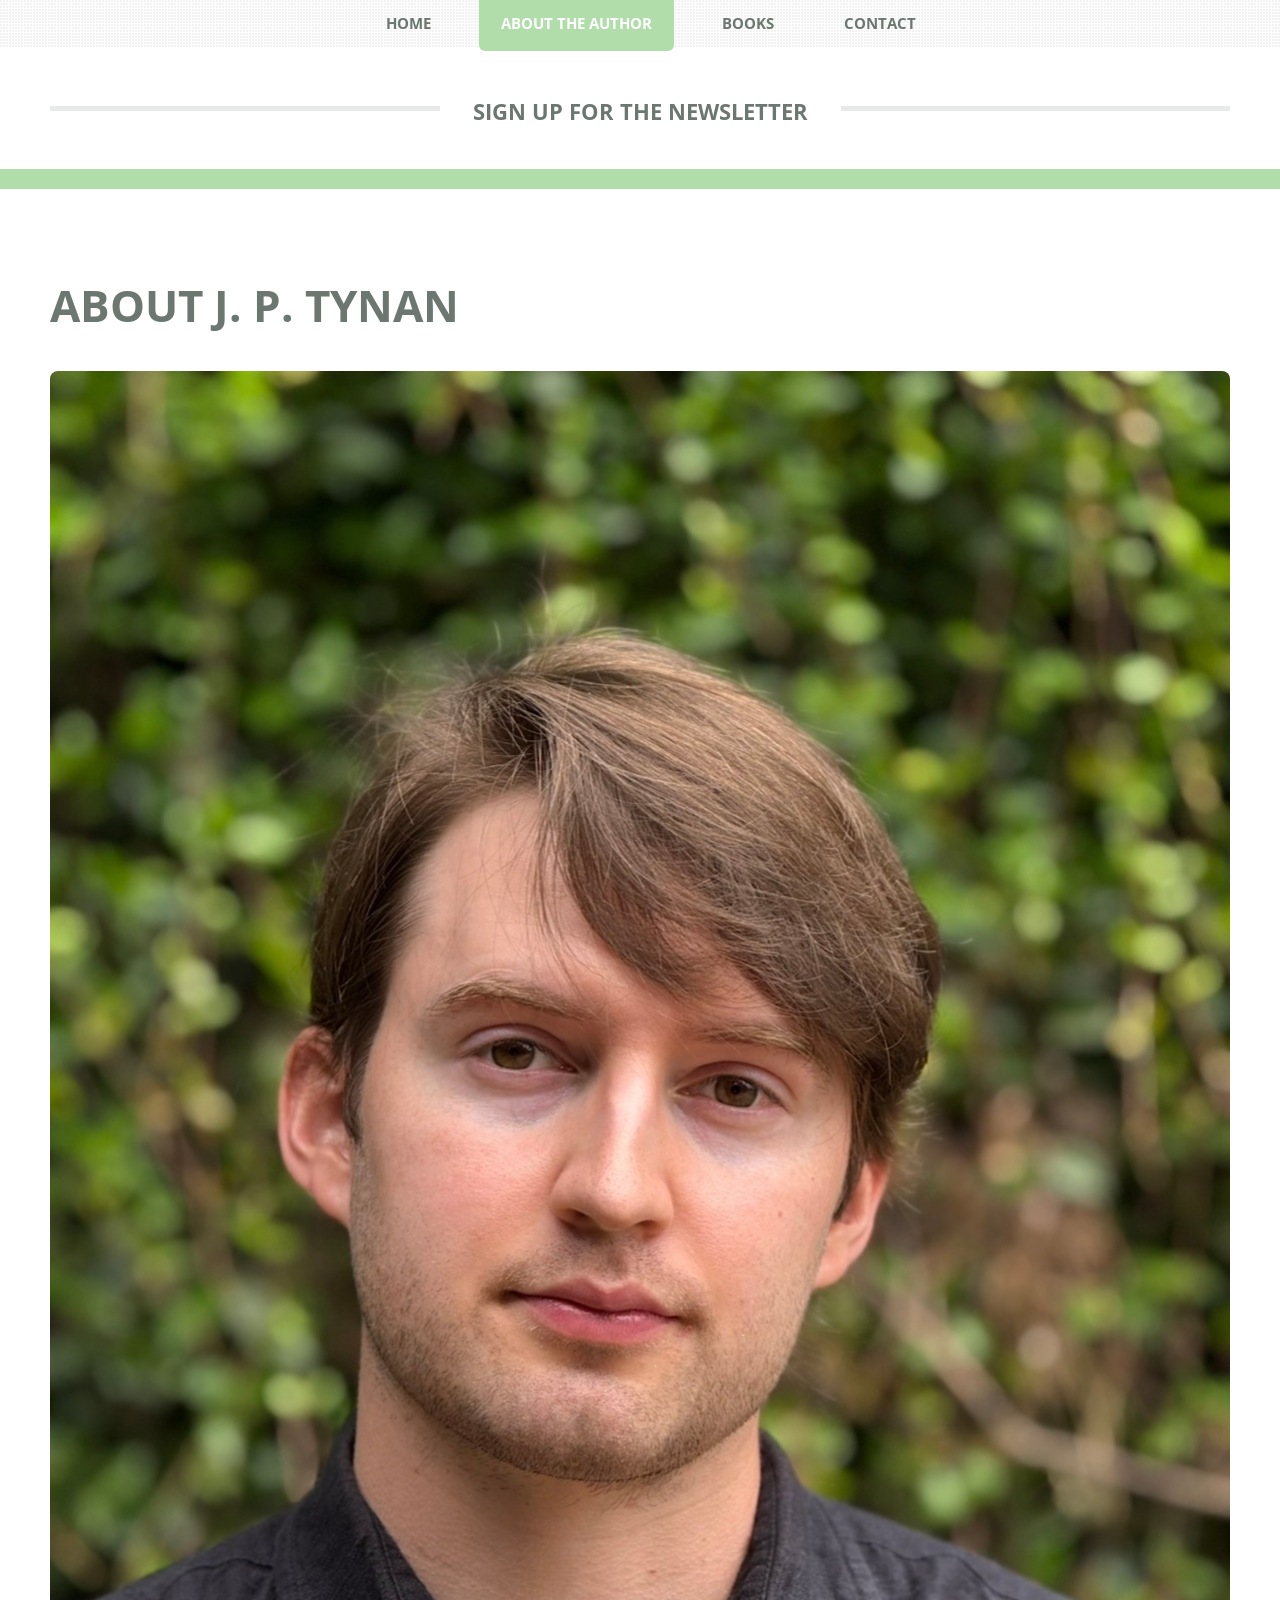
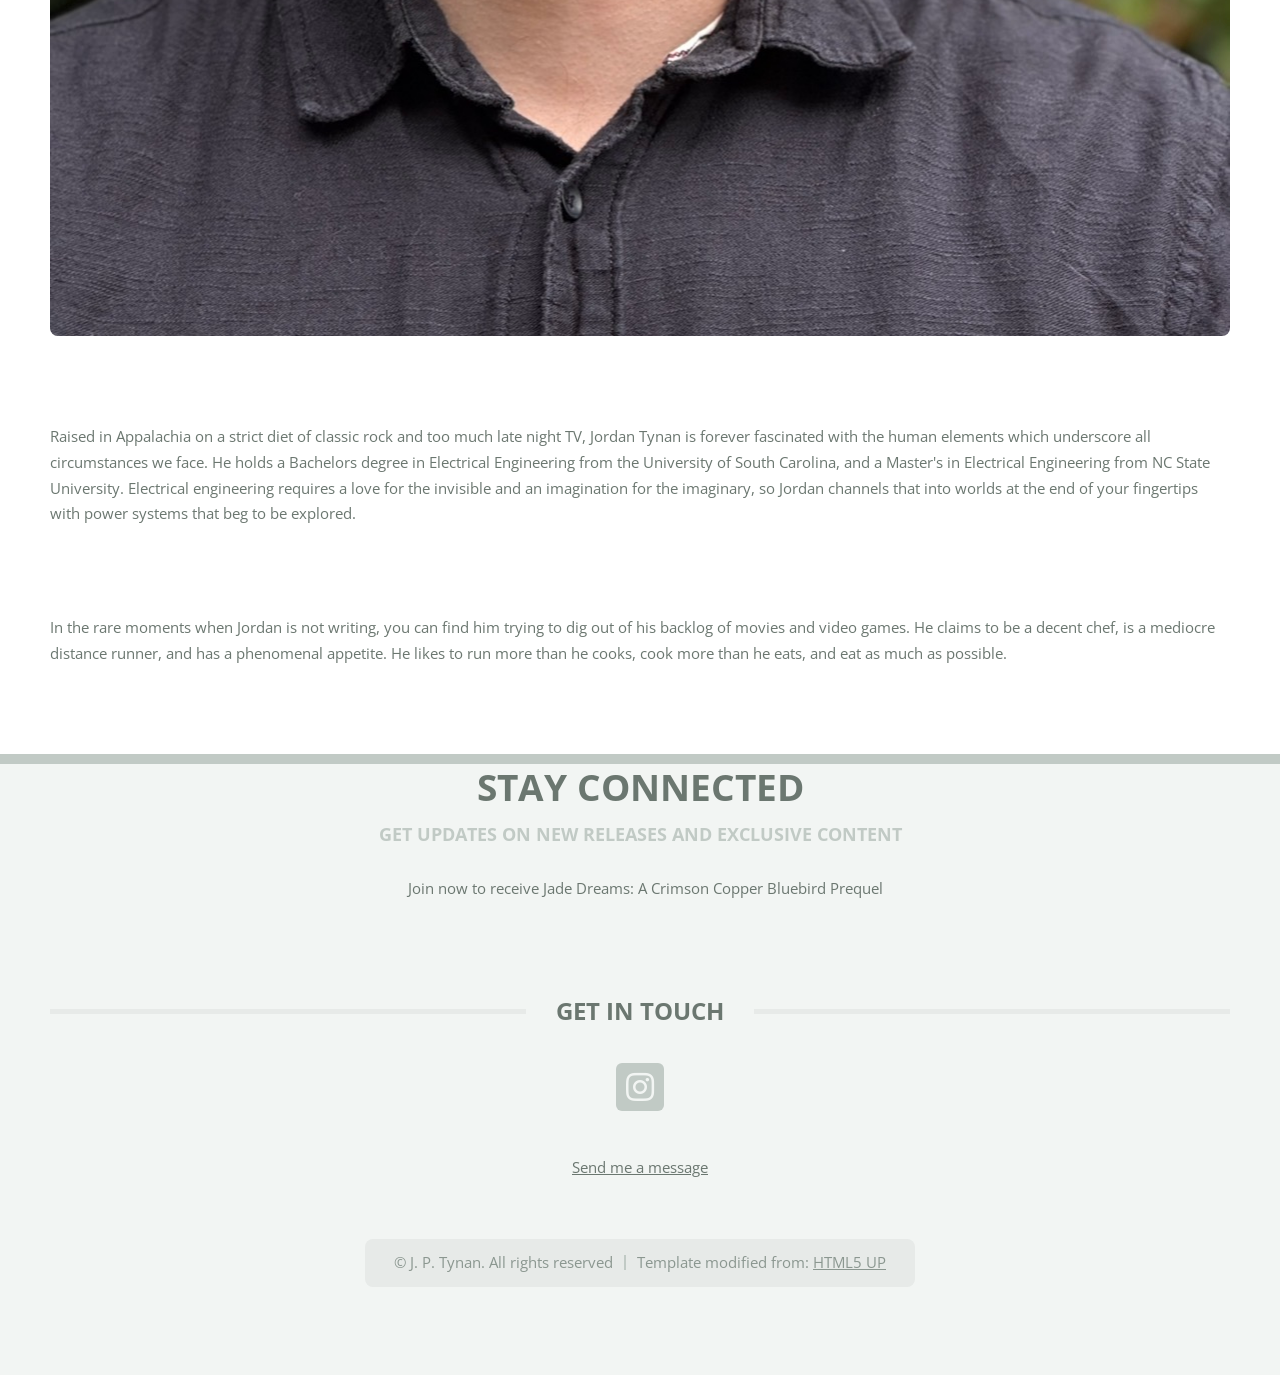
==== about.html @ 08d2b939 "Add header for About J. P. Tynan section" ====
<!DOCTYPE HTML>
<!--
	TXT by HTML5 UP - About Page
	html5up.net | @ajlkn
	Free for personal and commercial use under the CCA 3.0 license (html5up.net/license)
	modified by jptynan 5/12/2026
-->
<html>
	<head>
		<title>About the Author | J. P. Tynan</title>
		<meta charset="utf-8" />
		<meta name="viewport" content="width=device-width, initial-scale=1, user-scalable=no" />
		<link rel="stylesheet" href="assets/css/main.css" />
	</head>
	<body class="is-preload">
		<div id="page-wrapper">

			<!-- Header -->
				<header id="header">
					<div class="logo container">
						<div>
							<h1><a href="index.html#newsletter-signup" id="logo">SIGN UP FOR THE NEWSLETTER</a></h1>
							
						</div>
					</div>
				</header>

			<!-- Nav -->
				<nav id="nav">
					<ul>
						<li><a href="index.html">Home</a></li>
						<li class="current"><a href="about.html">About the Author</a></li>
						<li><a href="books-grid.html">Books</a>
							<ul>
								<li><a href="books-grid.html">Available Now</a></li>
								<li><a href="books-list.html">In Progress</a></li>
							</ul>
						</li>
						<li><a href="contact.html">Contact</a></li>
					</ul>
				</nav>

			<!-- Main -->
				<section id="main">
					<div class="container">
						<div class="row">
							<div class="col-12">
								<div class="content">

									<!-- About Header -->
										<article class="box page-content">
										<header>
											<h2>About J. P. Tynan</h2>
										</header>


											<section>
												<span class="image featured"><img src="images/authorpicjpt.jpg" alt="Author Photo" /></span>
											</section>

											<section>
										
												<p>
													Raised in Appalachia on a strict diet of classic rock and too much late night TV, Jordan Tynan is forever fascinated with the human elements which underscore all circumstances we face. He holds a Bachelors degree in Electrical Engineering from the University of South Carolina, and a Master's in Electrical Engineering from NC State University. Electrical engineering requires a love for the invisible and an imagination for the imaginary, so Jordan channels that into worlds at the end of your fingertips with power systems that beg to be explored.
 
												</p>
		
											</section>
											
												<p>
													In the rare moments when Jordan is not writing, you can find him trying to dig out of his backlog of movies and video games. He claims to be a decent chef, is a mediocre distance runner, and has a phenomenal appetite. He likes to run more than he cooks, cook more than he eats, and eat as much as possible.
												</p>
											</section>

						

											<!-- Newsletter Signup -->
									<section class="box highlight">
										<header>
											<h2>Stay Connected</h2>
											<p>Get updates on new releases and exclusive content</p>
										</header>
										<!-- MailerLite Embedded Form -->
										<div class="ml-embedded" data-form="lwYm4b"></div>
										
<ul class="actions">
												<li><label><input type="checkbox" name="mailing-list" id="mailing-list" checked /> Join now to receive Jade Dreams: A Crimson Copper Bluebird Prequel</label></li>
											</ul>
										</article>

								</div>
							</div>
						</div>
					</div>
				</section>

			<!-- Footer -->
				<footer id="footer">
					<div class="container">
						<div class="row gtr-200">
							<div class="col-12">

								<!-- Contact Info -->
									<section>
										<h2 class="major"><span>Get in Touch</span></h2>
										<ul class="contact">

											<li><a class="icon brands fa-instagram" href="#"><span class="label">Instagram</span></a></li>
			
										</ul>
										<p><a href="contact.html">Send me a message</a></p>
									</section>

							</div>
						</div>

						<!-- Copyright -->
							<div id="copyright">
								<ul class="menu">
									<li>&copy; J. P. Tynan. All rights reserved</li><li>Template modified from: <a href="http://html5up.net">HTML5 UP</a></li>
								</ul>
							</div>

					</div>
				</footer>

		</div>

		<!-- Scripts -->
			<script src="assets/js/jquery.min.js"></script>
			<script src="assets/js/jquery.dropotron.min.js"></script>
			<script src="assets/js/jquery.scrolly.min.js"></script>
			<script src="assets/js/browser.min.js"></script>
			<script src="assets/js/breakpoints.min.js"></script>
			<script src="assets/js/util.js"></script>
			<script src="assets/js/main.js"></script>
		<!-- MailerLite Universal -->
			<script>
  			  (function(w,d,e,u,f,l,n){w[f]=w[f]||function(){(w[f].q=w[f].q||[])
			    .push(arguments);},l=d.createElement(e),l.async=1,l.src=u,
			    n=d.getElementsByTagName(e)[0],n.parentNode.insertBefore(l,n);})
			    (window,document,'script','https://assets.mailerlite.com/js/universal.js','ml');
			    ml('account', '2362237');
			</script>
		<!-- End MailerLite Universal -->

	</body>
</html>
---- assets/css/main.css ----
@import url("fontawesome-all.min.css");
@import url("https://fonts.googleapis.com/css?family=Open+Sans:400,400italic,700,700italic|Open+Sans+Condensed:700");

/*
	TXT by HTML5 UP
	html5up.net | @ajlkn
	Free for personal and commercial use under the CCA 3.0 license (html5up.net/license)
*/

html, body, div, span, applet, object,
iframe, h1, h2, h3, h4, h5, h6, p, blockquote,
pre, a, abbr, acronym, address, big, cite,
code, del, dfn, em, img, ins, kbd, q, s, samp,
small, strike, strong, sub, sup, tt, var, b,
u, i, center, dl, dt, dd, ol, ul, li, fieldset,
form, label, legend, table, caption, tbody,
tfoot, thead, tr, th, td, article, aside,
canvas, details, embed, figure, figcaption,
footer, header, hgroup, menu, nav, output, ruby,
section, summary, time, mark, audio, video {
	margin: 0;
	padding: 0;
	border: 0;
	font-size: 100%;
	font: inherit;
	vertical-align: baseline;}

article, aside, details, figcaption, figure,
footer, header, hgroup, menu, nav, section {
	display: block;}

body {
	line-height: 1;
}

ol, ul {
	list-style: none;
}

blockquote, q {
	quotes: none;
}

	blockquote:before, blockquote:after, q:before, q:after {
		content: '';
		content: none;
	}

table {
	border-collapse: collapse;
	border-spacing: 0;
}

body {
	-webkit-text-size-adjust: none;
}

mark {
	background-color: transparent;
	color: inherit;
}

input::-moz-focus-inner {
	border: 0;
	padding: 0;
}

input, select, textarea {
	-moz-appearance: none;
	-webkit-appearance: none;
	-ms-appearance: none;
	appearance: none;
}

/* Basic */

	html {
		box-sizing: border-box;
	}

	*, *:before, *:after {
		box-sizing: inherit;
	}

	body {
		background: #f2f5f3;
	}

		body.is-preload *, body.is-preload *:before, body.is-preload *:after {
			-moz-animation: none !important;
			-webkit-animation: none !important;
			-ms-animation: none !important;
			animation: none !important;
			-moz-transition: none !important;
			-webkit-transition: none !important;
			-ms-transition: none !important;
			transition: none !important;
		}

	body, input, textarea, select {
		font-family: 'Open Sans', sans-serif;
		font-weight: 400;
		color: #6b7770;
		font-size: 13pt;
		line-height: 2em;
	}

	h1, h2, h3, h4, h5, h6 {
		font-family: 'Open Sans Condensed', sans-serif;
		font-weight: 700;
		text-transform: uppercase;
		color: #6b7770;
		margin: 0 0 0.5em 0;
		line-height: 1.3;
	}

	h1 a, h2 a, h3 a, h4 a, h5 a, h6 a {
		text-decoration: none;
		color: inherit;
	}

	h2 {
		font-size: 1.65em;
	}

		h2.major {
			position: relative;
			border-top: solid 5px #e7eae8;
			font-size: 1.65em;
			text-align: center;
			margin: 0 0 3em 0;
			top: 0.775em;
		}

			h2.major span {
				background: #fff;
				position: relative;
				display: inline-block;
				top: -0.775em;
				padding: 0 1.25em 0 1.25em;
			}

	h3, h4 {
		font-size: 1.25em;
	}

	a {
		color: #006376;
		text-decoration: underline;
	}

		a:hover {
			text-decoration: none;
		}

	b, strong {
		font-weight: 700;
		color: #6b7770;
	}

	i, em {
		font-style: italic;
	}

	br.clear {
		clear: both;
	}

	sub {
		position: relative;
		top: 0.5em;
		font-size: 0.8em;
	}

	sup {
		position: relative;
		top: -0.5em;
		font-size: 0.8em;
	}

	hr {
		border: 0;
		border-top: solid 2px #E7EAE8;
		margin: 0 0 3em 0;
	}

	blockquote {
		border-left: solid 5px #E7EAE8;
		padding: 1em 0 1em 1.5em;
		font-style: italic;
	}

	p, ul, ol, dl, table {
		margin-bottom: 3em;
	}

/* Section/Article */

	section, article {
		margin-bottom: 6em;
	}

		section > :last-child, section:last-child, article > :last-child, article:last-child {
			margin-bottom: 0;
		}

	header > p {
		display: block;
		font-family: 'Open Sans Condensed', sans-serif;
		font-weight: 700;
		text-transform: uppercase;
		color: #c1cac5;
	}

/* Container */

	.container {
		margin: 0 auto;
		max-width: 100%;
		width: 64em;
	}

		@media screen and (max-width: 1680px) {

			.container {
				width: 75em;
			}

		}

		@media screen and (max-width: 1280px) {

			.container {
				width: calc(100% - 100px);
			}

		}

		@media screen and (max-width: 980px) {

			.container {
				width: calc(100% - 100px);
			}

		}

		@media screen and (max-width: 736px) {

			.container {
				width: calc(100% - 40px);
			}

		}

		@media screen and (max-width: 360px) {

			.container {
				width: calc(100% - 30px);
			}

		}

/* Row */

	.row {
		display: flex;
		flex-wrap: wrap;
		box-sizing: border-box;
		align-items: stretch;
	}

		.row > * {
			box-sizing: border-box;
		}

		.row.gtr-uniform > * > :last-child {
			margin-bottom: 0;
		}

		.row.aln-left {
			justify-content: flex-start;
		}

		.row.aln-center {
			justify-content: center;
		}

		.row.aln-right {
			justify-content: flex-end;
		}

		.row.aln-top {
			align-items: flex-start;
		}

		.row.aln-middle {
			align-items: center;
		}

		.row.aln-bottom {
			align-items: flex-end;
		}

		.row > .imp {
			order: -1;
		}

		.row > .col-1 {
			width: 8.33333%;
		}

		.row > .off-1 {
			margin-left: 8.33333%;
		}

		.row > .col-2 {
			width: 16.66667%;
		}

		.row > .off-2 {
			margin-left: 16.66667%;
		}

		.row > .col-3 {
			width: 25%;
		}

		.row > .off-3 {
			margin-left: 25%;
		}

		.row > .col-4 {
			width: 33.33333%;
		}

		.row > .off-4 {
			margin-left: 33.33333%;
		}

		.row > .col-5 {
			width: 41.66667%;
		}

		.row > .off-5 {
			margin-left: 41.66667%;
		}

		.row > .col-6 {
			width: 50%;
		}

		.row > .off-6 {
			margin-left: 50%;
		}

		.row > .col-7 {
			width: 58.33333%;
		}

		.row > .off-7 {
			margin-left: 58.33333%;
		}

		.row > .col-8 {
			width: 66.66667%;
		}

		.row > .off-8 {
			margin-left: 66.66667%;
		}

		.row > .col-9 {
			width: 75%;
		}

		.row > .off-9 {
			margin-left: 75%;
		}

		.row > .col-10 {
			width: 83.33333%;
		}

		.row > .off-10 {
			margin-left: 83.33333%;
		}

		.row > .col-11 {
			width: 91.66667%;
		}

		.row > .off-11 {
			margin-left: 91.66667%;
		}

		.row > .col-12 {
			width: 100%;
		}

		.row > .off-12 {
			margin-left: 100%;
		}

		.row.gtr-0 {
			margin-top: 0px;
			margin-left: 0px;
		}

			.row.gtr-0 > * {
				padding: 0px 0 0 0px;
			}

			.row.gtr-0.gtr-uniform {
				margin-top: 0px;
			}

				.row.gtr-0.gtr-uniform > * {
					padding-top: 0px;
				}

		.row.gtr-25 {
			margin-top: -12.5px;
			margin-left: -12.5px;
		}

			.row.gtr-25 > * {
				padding: 12.5px 0 0 12.5px;
			}

			.row.gtr-25.gtr-uniform {
				margin-top: -12.5px;
			}

				.row.gtr-25.gtr-uniform > * {
					padding-top: 12.5px;
				}

		.row.gtr-50 {
			margin-top: -25px;
			margin-left: -25px;
		}

			.row.gtr-50 > * {
				padding: 25px 0 0 25px;
			}

			.row.gtr-50.gtr-uniform {
				margin-top: -25px;
			}

				.row.gtr-50.gtr-uniform > * {
					padding-top: 25px;
				}

		.row {
			margin-top: -50px;
			margin-left: -50px;
		}

			.row > * {
				padding: 50px 0 0 50px;
			}

			.row.gtr-uniform {
				margin-top: -50px;
			}

				.row.gtr-uniform > * {
					padding-top: 50px;
				}

		.row.gtr-150 {
			margin-top: -75px;
			margin-left: -75px;
		}

			.row.gtr-150 > * {
				padding: 75px 0 0 75px;
			}

			.row.gtr-150.gtr-uniform {
				margin-top: -75px;
			}

				.row.gtr-150.gtr-uniform > * {
					padding-top: 75px;
				}

		.row.gtr-200 {
			margin-top: -100px;
			margin-left: -100px;
		}

			.row.gtr-200 > * {
				padding: 100px 0 0 100px;
			}

			.row.gtr-200.gtr-uniform {
				margin-top: -100px;
			}

				.row.gtr-200.gtr-uniform > * {
					padding-top: 100px;
				}

		@media screen and (max-width: 1680px) {

			.row {
				display: flex;
				flex-wrap: wrap;
				box-sizing: border-box;
				align-items: stretch;
			}

				.row > * {
					box-sizing: border-box;
				}

				.row.gtr-uniform > * > :last-child {
					margin-bottom: 0;
				}

				.row.aln-left {
					justify-content: flex-start;
				}

				.row.aln-center {
					justify-content: center;
				}

				.row.aln-right {
					justify-content: flex-end;
				}

				.row.aln-top {
					align-items: flex-start;
				}

				.row.aln-middle {
					align-items: center;
				}

				.row.aln-bottom {
					align-items: flex-end;
				}

				.row > .imp-xlarge {
					order: -1;
				}

				.row > .col-1-xlarge {
					width: 8.33333%;
				}

				.row > .off-1-xlarge {
					margin-left: 8.33333%;
				}

				.row > .col-2-xlarge {
					width: 16.66667%;
				}

				.row > .off-2-xlarge {
					margin-left: 16.66667%;
				}

				.row > .col-3-xlarge {
					width: 25%;
				}

				.row > .off-3-xlarge {
					margin-left: 25%;
				}

				.row > .col-4-xlarge {
					width: 33.33333%;
				}

				.row > .off-4-xlarge {
					margin-left: 33.33333%;
				}

				.row > .col-5-xlarge {
					width: 41.66667%;
				}

				.row > .off-5-xlarge {
					margin-left: 41.66667%;
				}

				.row > .col-6-xlarge {
					width: 50%;
				}

				.row > .off-6-xlarge {
					margin-left: 50%;
				}

				.row > .col-7-xlarge {
					width: 58.33333%;
				}

				.row > .off-7-xlarge {
					margin-left: 58.33333%;
				}

				.row > .col-8-xlarge {
					width: 66.66667%;
				}

				.row > .off-8-xlarge {
					margin-left: 66.66667%;
				}

				.row > .col-9-xlarge {
					width: 75%;
				}

				.row > .off-9-xlarge {
					margin-left: 75%;
				}

				.row > .col-10-xlarge {
					width: 83.33333%;
				}

				.row > .off-10-xlarge {
					margin-left: 83.33333%;
				}

				.row > .col-11-xlarge {
					width: 91.66667%;
				}

				.row > .off-11-xlarge {
					margin-left: 91.66667%;
				}

				.row > .col-12-xlarge {
					width: 100%;
				}

				.row > .off-12-xlarge {
					margin-left: 100%;
				}

				.row.gtr-0 {
					margin-top: 0px;
					margin-left: 0px;
				}

					.row.gtr-0 > * {
						padding: 0px 0 0 0px;
					}

					.row.gtr-0.gtr-uniform {
						margin-top: 0px;
					}

						.row.gtr-0.gtr-uniform > * {
							padding-top: 0px;
						}

				.row.gtr-25 {
					margin-top: -12.5px;
					margin-left: -12.5px;
				}

					.row.gtr-25 > * {
						padding: 12.5px 0 0 12.5px;
					}

					.row.gtr-25.gtr-uniform {
						margin-top: -12.5px;
					}

						.row.gtr-25.gtr-uniform > * {
							padding-top: 12.5px;
						}

				.row.gtr-50 {
					margin-top: -25px;
					margin-left: -25px;
				}

					.row.gtr-50 > * {
						padding: 25px 0 0 25px;
					}

					.row.gtr-50.gtr-uniform {
						margin-top: -25px;
					}

						.row.gtr-50.gtr-uniform > * {
							padding-top: 25px;
						}

				.row {
					margin-top: -50px;
					margin-left: -50px;
				}

					.row > * {
						padding: 50px 0 0 50px;
					}

					.row.gtr-uniform {
						margin-top: -50px;
					}

						.row.gtr-uniform > * {
							padding-top: 50px;
						}

				.row.gtr-150 {
					margin-top: -75px;
					margin-left: -75px;
				}

					.row.gtr-150 > * {
						padding: 75px 0 0 75px;
					}

					.row.gtr-150.gtr-uniform {
						margin-top: -75px;
					}

						.row.gtr-150.gtr-uniform > * {
							padding-top: 75px;
						}

				.row.gtr-200 {
					margin-top: -100px;
					margin-left: -100px;
				}

					.row.gtr-200 > * {
						padding: 100px 0 0 100px;
					}

					.row.gtr-200.gtr-uniform {
						margin-top: -100px;
					}

						.row.gtr-200.gtr-uniform > * {
							padding-top: 100px;
						}

		}

		@media screen and (max-width: 1280px) {

			.row {
				display: flex;
				flex-wrap: wrap;
				box-sizing: border-box;
				align-items: stretch;
			}

				.row > * {
					box-sizing: border-box;
				}

				.row.gtr-uniform > * > :last-child {
					margin-bottom: 0;
				}

				.row.aln-left {
					justify-content: flex-start;
				}

				.row.aln-center {
					justify-content: center;
				}

				.row.aln-right {
					justify-content: flex-end;
				}

				.row.aln-top {
					align-items: flex-start;
				}

				.row.aln-middle {
					align-items: center;
				}

				.row.aln-bottom {
					align-items: flex-end;
				}

				.row > .imp-large {
					order: -1;
				}

				.row > .col-1-large {
					width: 8.33333%;
				}

				.row > .off-1-large {
					margin-left: 8.33333%;
				}

				.row > .col-2-large {
					width: 16.66667%;
				}

				.row > .off-2-large {
					margin-left: 16.66667%;
				}

				.row > .col-3-large {
					width: 25%;
				}

				.row > .off-3-large {
					margin-left: 25%;
				}

				.row > .col-4-large {
					width: 33.33333%;
				}

				.row > .off-4-large {
					margin-left: 33.33333%;
				}

				.row > .col-5-large {
					width: 41.66667%;
				}

				.row > .off-5-large {
					margin-left: 41.66667%;
				}

				.row > .col-6-large {
					width: 50%;
				}

				.row > .off-6-large {
					margin-left: 50%;
				}

				.row > .col-7-large {
					width: 58.33333%;
				}

				.row > .off-7-large {
					margin-left: 58.33333%;
				}

				.row > .col-8-large {
					width: 66.66667%;
				}

				.row > .off-8-large {
					margin-left: 66.66667%;
				}

				.row > .col-9-large {
					width: 75%;
				}

				.row > .off-9-large {
					margin-left: 75%;
				}

				.row > .col-10-large {
					width: 83.33333%;
				}

				.row > .off-10-large {
					margin-left: 83.33333%;
				}

				.row > .col-11-large {
					width: 91.66667%;
				}

				.row > .off-11-large {
					margin-left: 91.66667%;
				}

				.row > .col-12-large {
					width: 100%;
				}

				.row > .off-12-large {
					margin-left: 100%;
				}

				.row.gtr-0 {
					margin-top: 0px;
					margin-left: 0px;
				}

					.row.gtr-0 > * {
						padding: 0px 0 0 0px;
					}

					.row.gtr-0.gtr-uniform {
						margin-top: 0px;
					}

						.row.gtr-0.gtr-uniform > * {
							padding-top: 0px;
						}

				.row.gtr-25 {
					margin-top: -10px;
					margin-left: -10px;
				}

					.row.gtr-25 > * {
						padding: 10px 0 0 10px;
					}

					.row.gtr-25.gtr-uniform {
						margin-top: -10px;
					}

						.row.gtr-25.gtr-uniform > * {
							padding-top: 10px;
						}

				.row.gtr-50 {
					margin-top: -20px;
					margin-left: -20px;
				}

					.row.gtr-50 > * {
						padding: 20px 0 0 20px;
					}

					.row.gtr-50.gtr-uniform {
						margin-top: -20px;
					}

						.row.gtr-50.gtr-uniform > * {
							padding-top: 20px;
						}

				.row {
					margin-top: -40px;
					margin-left: -40px;
				}

					.row > * {
						padding: 40px 0 0 40px;
					}

					.row.gtr-uniform {
						margin-top: -40px;
					}

						.row.gtr-uniform > * {
							padding-top: 40px;
						}

				.row.gtr-150 {
					margin-top: -60px;
					margin-left: -60px;
				}

					.row.gtr-150 > * {
						padding: 60px 0 0 60px;
					}

					.row.gtr-150.gtr-uniform {
						margin-top: -60px;
					}

						.row.gtr-150.gtr-uniform > * {
							padding-top: 60px;
						}

				.row.gtr-200 {
					margin-top: -80px;
					margin-left: -80px;
				}

					.row.gtr-200 > * {
						padding: 80px 0 0 80px;
					}

					.row.gtr-200.gtr-uniform {
						margin-top: -80px;
					}

						.row.gtr-200.gtr-uniform > * {
							padding-top: 80px;
						}

		}

		@media screen and (max-width: 980px) {

			.row {
				display: flex;
				flex-wrap: wrap;
				box-sizing: border-box;
				align-items: stretch;
			}

				.row > * {
					box-sizing: border-box;
				}

				.row.gtr-uniform > * > :last-child {
					margin-bottom: 0;
				}

				.row.aln-left {
					justify-content: flex-start;
				}

				.row.aln-center {
					justify-content: center;
				}

				.row.aln-right {
					justify-content: flex-end;
				}

				.row.aln-top {
					align-items: flex-start;
				}

				.row.aln-middle {
					align-items: center;
				}

				.row.aln-bottom {
					align-items: flex-end;
				}

				.row > .imp-medium {
					order: -1;
				}

				.row > .col-1-medium {
					width: 8.33333%;
				}

				.row > .off-1-medium {
					margin-left: 8.33333%;
				}

				.row > .col-2-medium {
					width: 16.66667%;
				}

				.row > .off-2-medium {
					margin-left: 16.66667%;
				}

				.row > .col-3-medium {
					width: 25%;
				}

				.row > .off-3-medium {
					margin-left: 25%;
				}

				.row > .col-4-medium {
					width: 33.33333%;
				}

				.row > .off-4-medium {
					margin-left: 33.33333%;
				}

				.row > .col-5-medium {
					width: 41.66667%;
				}

				.row > .off-5-medium {
					margin-left: 41.66667%;
				}

				.row > .col-6-medium {
					width: 50%;
				}

				.row > .off-6-medium {
					margin-left: 50%;
				}

				.row > .col-7-medium {
					width: 58.33333%;
				}

				.row > .off-7-medium {
					margin-left: 58.33333%;
				}

				.row > .col-8-medium {
					width: 66.66667%;
				}

				.row > .off-8-medium {
					margin-left: 66.66667%;
				}

				.row > .col-9-medium {
					width: 75%;
				}

				.row > .off-9-medium {
					margin-left: 75%;
				}

				.row > .col-10-medium {
					width: 83.33333%;
				}

				.row > .off-10-medium {
					margin-left: 83.33333%;
				}

				.row > .col-11-medium {
					width: 91.66667%;
				}

				.row > .off-11-medium {
					margin-left: 91.66667%;
				}

				.row > .col-12-medium {
					width: 100%;
				}

				.row > .off-12-medium {
					margin-left: 100%;
				}

				.row.gtr-0 {
					margin-top: 0px;
					margin-left: 0px;
				}

					.row.gtr-0 > * {
						padding: 0px 0 0 0px;
					}

					.row.gtr-0.gtr-uniform {
						margin-top: 0px;
					}

						.row.gtr-0.gtr-uniform > * {
							padding-top: 0px;
						}

				.row.gtr-25 {
					margin-top: -12.5px;
					margin-left: -12.5px;
				}

					.row.gtr-25 > * {
						padding: 12.5px 0 0 12.5px;
					}

					.row.gtr-25.gtr-uniform {
						margin-top: -12.5px;
					}

						.row.gtr-25.gtr-uniform > * {
							padding-top: 12.5px;
						}

				.row.gtr-50 {
					margin-top: -25px;
					margin-left: -25px;
				}

					.row.gtr-50 > * {
						padding: 25px 0 0 25px;
					}

					.row.gtr-50.gtr-uniform {
						margin-top: -25px;
					}

						.row.gtr-50.gtr-uniform > * {
							padding-top: 25px;
						}

				.row {
					margin-top: -50px;
					margin-left: -50px;
				}

					.row > * {
						padding: 50px 0 0 50px;
					}

					.row.gtr-uniform {
						margin-top: -50px;
					}

						.row.gtr-uniform > * {
							padding-top: 50px;
						}

				.row.gtr-150 {
					margin-top: -75px;
					margin-left: -75px;
				}

					.row.gtr-150 > * {
						padding: 75px 0 0 75px;
					}

					.row.gtr-150.gtr-uniform {
						margin-top: -75px;
					}

						.row.gtr-150.gtr-uniform > * {
							padding-top: 75px;
						}

				.row.gtr-200 {
					margin-top: -100px;
					margin-left: -100px;
				}

					.row.gtr-200 > * {
						padding: 100px 0 0 100px;
					}

					.row.gtr-200.gtr-uniform {
						margin-top: -100px;
					}

						.row.gtr-200.gtr-uniform > * {
							padding-top: 100px;
						}

		}

		@media screen and (max-width: 736px) {

			.row {
				display: flex;
				flex-wrap: wrap;
				box-sizing: border-box;
				align-items: stretch;
			}

				.row > * {
					box-sizing: border-box;
				}

				.row.gtr-uniform > * > :last-child {
					margin-bottom: 0;
				}

				.row.aln-left {
					justify-content: flex-start;
				}

				.row.aln-center {
					justify-content: center;
				}

				.row.aln-right {
					justify-content: flex-end;
				}

				.row.aln-top {
					align-items: flex-start;
				}

				.row.aln-middle {
					align-items: center;
				}

				.row.aln-bottom {
					align-items: flex-end;
				}

				.row > .imp-small {
					order: -1;
				}

				.row > .col-1-small {
					width: 8.33333%;
				}

				.row > .off-1-small {
					margin-left: 8.33333%;
				}

				.row > .col-2-small {
					width: 16.66667%;
				}

				.row > .off-2-small {
					margin-left: 16.66667%;
				}

				.row > .col-3-small {
					width: 25%;
				}

				.row > .off-3-small {
					margin-left: 25%;
				}

				.row > .col-4-small {
					width: 33.33333%;
				}

				.row > .off-4-small {
					margin-left: 33.33333%;
				}

				.row > .col-5-small {
					width: 41.66667%;
				}

				.row > .off-5-small {
					margin-left: 41.66667%;
				}

				.row > .col-6-small {
					width: 50%;
				}

				.row > .off-6-small {
					margin-left: 50%;
				}

				.row > .col-7-small {
					width: 58.33333%;
				}

				.row > .off-7-small {
					margin-left: 58.33333%;
				}

				.row > .col-8-small {
					width: 66.66667%;
				}

				.row > .off-8-small {
					margin-left: 66.66667%;
				}

				.row > .col-9-small {
					width: 75%;
				}

				.row > .off-9-small {
					margin-left: 75%;
				}

				.row > .col-10-small {
					width: 83.33333%;
				}

				.row > .off-10-small {
					margin-left: 83.33333%;
				}

				.row > .col-11-small {
					width: 91.66667%;
				}

				.row > .off-11-small {
					margin-left: 91.66667%;
				}

				.row > .col-12-small {
					width: 100%;
				}

				.row > .off-12-small {
					margin-left: 100%;
				}

				.row.gtr-0 {
					margin-top: 0px;
					margin-left: 0px;
				}

					.row.gtr-0 > * {
						padding: 0px 0 0 0px;
					}

					.row.gtr-0.gtr-uniform {
						margin-top: 0px;
					}

						.row.gtr-0.gtr-uniform > * {
							padding-top: 0px;
						}

				.row.gtr-25 {
					margin-top: -5px;
					margin-left: -5px;
				}

					.row.gtr-25 > * {
						padding: 5px 0 0 5px;
					}

					.row.gtr-25.gtr-uniform {
						margin-top: -5px;
					}

						.row.gtr-25.gtr-uniform > * {
							padding-top: 5px;
						}

				.row.gtr-50 {
					margin-top: -10px;
					margin-left: -10px;
				}

					.row.gtr-50 > * {
						padding: 10px 0 0 10px;
					}

					.row.gtr-50.gtr-uniform {
						margin-top: -10px;
					}

						.row.gtr-50.gtr-uniform > * {
							padding-top: 10px;
						}

				.row {
					margin-top: -20px;
					margin-left: -20px;
				}

					.row > * {
						padding: 20px 0 0 20px;
					}

					.row.gtr-uniform {
						margin-top: -20px;
					}

						.row.gtr-uniform > * {
							padding-top: 20px;
						}

				.row.gtr-150 {
					margin-top: -30px;
					margin-left: -30px;
				}

					.row.gtr-150 > * {
						padding: 30px 0 0 30px;
					}

					.row.gtr-150.gtr-uniform {
						margin-top: -30px;
					}

						.row.gtr-150.gtr-uniform > * {
							padding-top: 30px;
						}

				.row.gtr-200 {
					margin-top: -40px;
					margin-left: -40px;
				}

					.row.gtr-200 > * {
						padding: 40px 0 0 40px;
					}

					.row.gtr-200.gtr-uniform {
						margin-top: -40px;
					}

						.row.gtr-200.gtr-uniform > * {
							padding-top: 40px;
						}

		}

		@media screen and (max-width: 360px) {

			.row {
				display: flex;
				flex-wrap: wrap;
				box-sizing: border-box;
				align-items: stretch;
			}

				.row > * {
					box-sizing: border-box;
				}

				.row.gtr-uniform > * > :last-child {
					margin-bottom: 0;
				}

				.row.aln-left {
					justify-content: flex-start;
				}

				.row.aln-center {
					justify-content: center;
				}

				.row.aln-right {
					justify-content: flex-end;
				}

				.row.aln-top {
					align-items: flex-start;
				}

				.row.aln-middle {
					align-items: center;
				}

				.row.aln-bottom {
					align-items: flex-end;
				}

				.row > .imp-xsmall {
					order: -1;
				}

				.row > .col-1-xsmall {
					width: 8.33333%;
				}

				.row > .off-1-xsmall {
					margin-left: 8.33333%;
				}

				.row > .col-2-xsmall {
					width: 16.66667%;
				}

				.row > .off-2-xsmall {
					margin-left: 16.66667%;
				}

				.row > .col-3-xsmall {
					width: 25%;
				}

				.row > .off-3-xsmall {
					margin-left: 25%;
				}

				.row > .col-4-xsmall {
					width: 33.33333%;
				}

				.row > .off-4-xsmall {
					margin-left: 33.33333%;
				}

				.row > .col-5-xsmall {
					width: 41.66667%;
				}

				.row > .off-5-xsmall {
					margin-left: 41.66667%;
				}

				.row > .col-6-xsmall {
					width: 50%;
				}

				.row > .off-6-xsmall {
					margin-left: 50%;
				}

				.row > .col-7-xsmall {
					width: 58.33333%;
				}

				.row > .off-7-xsmall {
					margin-left: 58.33333%;
				}

				.row > .col-8-xsmall {
					width: 66.66667%;
				}

				.row > .off-8-xsmall {
					margin-left: 66.66667%;
				}

				.row > .col-9-xsmall {
					width: 75%;
				}

				.row > .off-9-xsmall {
					margin-left: 75%;
				}

				.row > .col-10-xsmall {
					width: 83.33333%;
				}

				.row > .off-10-xsmall {
					margin-left: 83.33333%;
				}

				.row > .col-11-xsmall {
					width: 91.66667%;
				}

				.row > .off-11-xsmall {
					margin-left: 91.66667%;
				}

				.row > .col-12-xsmall {
					width: 100%;
				}

				.row > .off-12-xsmall {
					margin-left: 100%;
				}

				.row.gtr-0 {
					margin-top: 0px;
					margin-left: 0px;
				}

					.row.gtr-0 > * {
						padding: 0px 0 0 0px;
					}

					.row.gtr-0.gtr-uniform {
						margin-top: 0px;
					}

						.row.gtr-0.gtr-uniform > * {
							padding-top: 0px;
						}

				.row.gtr-25 {
					margin-top: -3.75px;
					margin-left: -3.75px;
				}

					.row.gtr-25 > * {
						padding: 3.75px 0 0 3.75px;
					}

					.row.gtr-25.gtr-uniform {
						margin-top: -3.75px;
					}

						.row.gtr-25.gtr-uniform > * {
							padding-top: 3.75px;
						}

				.row.gtr-50 {
					margin-top: -7.5px;
					margin-left: -7.5px;
				}

					.row.gtr-50 > * {
						padding: 7.5px 0 0 7.5px;
					}

					.row.gtr-50.gtr-uniform {
						margin-top: -7.5px;
					}

						.row.gtr-50.gtr-uniform > * {
							padding-top: 7.5px;
						}

				.row {
					margin-top: -15px;
					margin-left: -15px;
				}

					.row > * {
						padding: 15px 0 0 15px;
					}

					.row.gtr-uniform {
						margin-top: -15px;
					}

						.row.gtr-uniform > * {
							padding-top: 15px;
						}

				.row.gtr-150 {
					margin-top: -22.5px;
					margin-left: -22.5px;
				}

					.row.gtr-150 > * {
						padding: 22.5px 0 0 22.5px;
					}

					.row.gtr-150.gtr-uniform {
						margin-top: -22.5px;
					}

						.row.gtr-150.gtr-uniform > * {
							padding-top: 22.5px;
						}

				.row.gtr-200 {
					margin-top: -30px;
					margin-left: -30px;
				}

					.row.gtr-200 > * {
						padding: 30px 0 0 30px;
					}

					.row.gtr-200.gtr-uniform {
						margin-top: -30px;
					}

						.row.gtr-200.gtr-uniform > * {
							padding-top: 30px;
						}

		}

/* Image */

	.image {
		position: relative;
		display: inline-block;
		border-radius: 8px;
	}

		.image img {
			display: block;
			width: 100%;
			border-radius: 8px;
		}

		.image:before {
			content: '';
			position: absolute;
			left: 0;
			top: 0;
			width: 100%;
			height: 100%;
			/* background: url("images/overlay.png"); */
			border-radius: 8px;
		}

		.image.fit {
			display: block;
			width: 100%;
		}

		.image.featured {
			display: block;
			width: 100%;
			margin: 0 0 2em 0;
		}

		.image.left {
			float: left;
			margin: 0 2em 2em 0;
		}

		.image.centered {
			display: block;
			margin: 0 0 2em 0;
		}

			.image.centered img {
				margin: 0 auto;
				width: auto;
			}

/* Button */

	input[type="button"],
	input[type="submit"],
	input[type="reset"],
	button,
	.button {
		-webkit-appearance: none;
		display: inline-block;
		font-family: 'Open Sans Condensed', sans-serif;
		font-weight: 700;
		text-transform: uppercase;
		text-decoration: none;
		background: #b1ddab;
		color: #fff;
		border: 0;
		line-height: 1em;
		border-radius: 8px;
		outline: 0;
		cursor: pointer;
		-moz-transition: background-color .2s ease-in-out;
		-webkit-transition: background-color .2s ease-in-out;
		-o-transition: background-color .2s ease-in-out;
		-ms-transition: background-color .2s ease-in-out;
		transition: background-color .2s ease-in-out;
		font-size: 1.25em;
		padding: 0.85em 1.85em;
		text-align: center;
	}

		input[type="button"]:hover,
		input[type="submit"]:hover,
		input[type="reset"]:hover,
		button:hover,
		.button:hover {
			background: #c1edbb;
		}

		input[type="button"]:active,
		input[type="submit"]:active,
		input[type="reset"]:active,
		button:active,
		.button:active {
			background: #a1cd9b;
		}

		input[type="button"].alt,
		input[type="submit"].alt,
		input[type="reset"].alt,
		button.alt,
		.button.alt {
			background: #c1cac5;
		}

			input[type="button"].alt:hover,
			input[type="submit"].alt:hover,
			input[type="reset"].alt:hover,
			button.alt:hover,
			.button.alt:hover {
				background: #ccd5d0;
			}

			input[type="button"].alt:active,
			input[type="submit"].alt:active,
			input[type="reset"].alt:active,
			button.alt:active,
			.button.alt:active {
				background: #b1bab5;
			}

		input[type="button"].large,
		input[type="submit"].large,
		input[type="reset"].large,
		button.large,
		.button.large {
			font-size: 1.65em;
		}

/* List */

	ul {
		list-style: disc;
		padding-left: 1em;
	}

		ul li {
			padding-left: 0.5em;
		}

	ol {
		list-style: decimal;
		padding-left: 1.25em;
	}

		ol li {
			padding-left: 0.25em;
		}

/* Divided */

	ul.divided {
		list-style: none;
		padding-left: 0;
	}

		ul.divided > li {
			border-top: solid 2px #e7eae8;
			padding-top: 2.35em;
			margin-top: 2.35em;
			padding-left: 0;
		}

			ul.divided > li:first-child {
				border-top: 0;
				padding-top: 0;
				margin-top: 0;
			}

/* Actions */

	ul.actions {
		list-style: none;
		padding-left: 0;
		text-align: center;
		margin: 2em 0 0 0;
	}

		ul.actions li {
			display: inline-block;
			margin: 0 0 0 1em;
			padding-left: 0;
		}

			ul.actions li:first-child {
				margin-left: 0;
			}

/* Contact */

	ul.contact {
		list-style: none;
		padding-left: 0;
		cursor: default;
	}

		ul.contact li {
			-moz-transition: top .15s ease-in-out;
			-webkit-transition: top .15s ease-in-out;
			-ms-transition: top .15s ease-in-out;
			transition: top .15s ease-in-out;
			position: relative;
			display: inline-block;
			margin: 0 0.25em 0 0.25em;
			top: 0;
			padding-left: 0;
		}

			ul.contact li a {
				-moz-transition: background-color .2s ease-in-out;
				-webkit-transition: background-color .2s ease-in-out;
				-ms-transition: background-color .2s ease-in-out;
				transition: background-color .2s ease-in-out;
				display: block;
				position: relative;
				width: 48px;
				height: 48px;
				border-radius: 6px;
				outline: 0;
				background: #c1cac5;
				text-align: center;
			}

				ul.contact li a:before {
					color: #f2f5f3;
					font-size: 32px;
					line-height: 48px;
				}

			ul.contact li:hover {
				top: -5px;
			}

				ul.contact li:hover a.fa-facebook {
					background-color: #3C5A98;
				}

				ul.contact li:hover a.fa-twitter {
					background-color: #2DAAE4;
				}

				ul.contact li:hover a.fa-dribbble {
					background-color: #C4376B;
				}

				ul.contact li:hover a.fa-linkedin {
					background-color: #006599;
				}

				ul.contact li:hover a.fa-instagram {
					background-color: #2E5E86;
				}

				ul.contact li:hover a.fa-envelope {
					background-color: #2E5E86;
				}
				ul.contact li:hover a.fa-google-plus {
					background-color: #DA2713;
				}

			ul.contact li:active {
				top: 0;
			}

/* Special */

	ul.special {
		list-style: none;
		padding-left: 0;
		cursor: default;
		position: relative;
		margin: -2em 0 4em -2em;
	}

		ul.special li {
			-moz-transition: top .15s ease-in-out;
			-webkit-transition: top .15s ease-in-out;
			-ms-transition: top .15s ease-in-out;
			transition: top .15s ease-in-out;
			position: relative;
			display: inline-block;
			top: 0;
			padding: 2em 0 0 2em;
		}

			ul.special li a {
				display: block;
				outline: 0;
			}

				ul.special li a:before {
					-moz-transition: background-color .2s ease-in-out;
					-webkit-transition: background-color .2s ease-in-out;
					-ms-transition: background-color .2s ease-in-out;
					transition: background-color .2s ease-in-out;
					display: block;
					text-align: center;
					background: #c1cac5;
					border-radius: 100%;
					width: 2.25em;
					height: 2.25em;
					line-height: 2.175em;
					font-size: 5em;
					color: #fff;
				}

			ul.special li:hover {
				top: -1em;
			}

				ul.special li:hover a:before {
					background: #b9d2ce;
				}

/* Meta */

	ul.meta {
		font-size: 0.85em;
		color: #a1aaa5;
		list-style: none;
		padding-left: 0;
	}

		ul.meta li {
			position: relative;
			display: inline-block;
			margin-left: 1em;
			padding-left: 0;
		}

			ul.meta li a {
				color: inherit;
				outline: 0;
			}

			ul.meta li:first-child {
				margin-left: 0;
			}

			ul.meta li:before {
				opacity: 0.5;
				cursor: default;
				margin-right: 0.5em;
			}

/* Menu */

	ul.menu {
		list-style: none;
		padding-left: 0;
	}

		ul.menu li {
			border-left: solid 1px #E7EAE8;
			display: inline-block;
			padding: 0 0 0 0.75em;
			margin: 0 0 0 0.75em;
		}

			ul.menu li:first-child {
				border-left: 0;
				margin-left: 0;
				padding-left: 0;
			}

/* Forms */

	form label {
		display: block;
		margin: 0 0 1em 0;
		font-family: 'Open Sans Condensed', sans-serif;
		font-weight: 700;
		text-transform: uppercase;
		color: #6b7770;
	}

	form input[type="text"],
	form input[type="email"],
	form input[type="password"],
	form select,
	form textarea {
		-webkit-appearance: none;
		display: block;
		width: 100%;
		border-radius: 8px;
		border: solid 2px #E7EAE8;
	}

		form input[type="text"]:focus,
		form input[type="email"]:focus,
		form input[type="password"]:focus,
		form select:focus,
		form textarea:focus {
			border-color: #a1cd9b;
		}

	form input[type="text"],
	form input[type="email"],
	form input[type="password"],
	form select {
		line-height: 3em;
		padding: 0 1em;
	}

	form textarea {
		min-height: 9em;
		padding: 1em;
	}

	form ::-webkit-input-placeholder {
		color: #555 !important;
	}

	form :-moz-placeholder {
		color: #555 !important;
	}

	form ::-moz-placeholder {
		color: #555 !important;
	}

	form :-ms-input-placeholder {
		color: #555 !important;
	}

	form ::-moz-focus-inner {
		border: 0;
	}

/* Tables */

	table {
		width: 100%;
	}

		table.default {
			width: 100%;
		}

			table.default tr {
				border-top: solid 2px #E7EAE8;
			}

				table.default tr:first-child {
					border-top: 0;
				}

			table.default td {
				padding: 0.5em 1em 0.5em 1em;
			}

			table.default th {
				text-align: left;
				padding: 0.5em 1em 0.5em 1em;
				margin: 0 0 1em 0;
				font-family: 'Open Sans Condensed', sans-serif;
				font-weight: 700;
				text-transform: uppercase;
				color: #6b7770;
			}

			table.default thead {
				background: #E7EAE8;
				color: #fff;
			}

/* Box */

	.box.highlight {
		text-align: center;
	}

		.box.highlight h2 {
			font-size: 3em;
			margin: 0 0 0.25em 0;
		}

		.box.highlight header > p {
			font-size: 1.65em;
			margin: 0 0 1.5em 0;
		}

	.box.feature {
		text-align: center;
	}

	.box.post header {
		margin: 0 0 2.5em 0;
	}

	.box.post h3 {
		font-size: 3em;
		margin: 0 0 0.25em 0;
	}

	.box.post header > p {
		font-size: 1.65em;
		margin: 0 0 0.5em 0;
	}

	.box.post ul.meta {
		margin: 0 0 0.5em 0;
	}

	.box.post-summary h3 {
		line-height: 1em;
		margin: 0 0 0.75em 0;
	}

	.box.post-summary .meta {
		margin: 0;
		line-height: 1em;
	}

	.box.page-content header {
		margin: 0 0 2.5em 0;
	}

	.box.page-content h2 {
		font-size: 3em;
		margin: 0 0 0.5em 0;
	}

	.box.page-content header > p {
		font-size: 1.65em;
		margin: 0 0 0.5em 0;
	}

	.box.page-content ul.meta {
		margin: 0 0 0.5em 0;
	}

/* Icons */

	.icon {
		text-decoration: none;
		position: relative;
		text-decoration: none;
	}

		.icon:before {
			-moz-osx-font-smoothing: grayscale;
			-webkit-font-smoothing: antialiased;
			display: inline-block;
			font-style: normal;
			font-variant: normal;
			text-rendering: auto;
			line-height: 1;
			text-transform: none !important;
			font-family: 'Font Awesome 5 Free';
			font-weight: 400;
		}

		.icon:before {
			line-height: inherit;
		}

		.icon > .label {
			display: none;
		}

		.icon.solid:before {
			font-weight: 900;
		}

		.icon.brands:before {
			font-family: 'Font Awesome 5 Brands';
		}

/* Page Wrapper */

	#page-wrapper > section {
		margin-bottom: 0;
	}

/* Header */

	#header {
		text-align: center;
		font-size: 2em;
		font-family: 'Open Sans Condensed', sans-serif;
		font-weight: 700;
		text-transform: uppercase;
		padding: 2em 0;
		background: #fff;
		margin: 0 auto;
	}

		#header .logo {
			position: relative;
			text-align: center;
			border-top: solid 5px #e7eae8;
			top: 0.65em;
		}

			#header .logo div {
				background: #fff;
				position: relative;
				display: inline-block;
				padding: 0 1.5em 0 1.5em;
				top: -0.65em;
			}

			#header .logo h1 {
				display: inline;
			}

			#header .logo p {
				display: inline;
				color: #C1CAC5;
			}

/* Nav */

	body {
		padding-top: 3.25em;
	}

	#nav {
		position: fixed;
		top: 0;
		left: 0;
		z-index: 1000;
		background-color: rgba(255, 255, 255, 0.95);
		background-image: url("images/overlay.png");
		width: 100%;
		height: 3.25em;
		line-height: 3.25em;
		text-align: center;
		font-family: 'Open Sans Condensed', sans-serif;
		font-weight: 700;
		text-transform: uppercase;
		cursor: default;
	}

		#nav ul {
			position: relative;
			z-index: 1001;
		}

		#nav li {
			display: inline-block;
			margin: 0 0.5em 0 0.5em;
			top: 0;
			position: relative;
			-moz-transition: top .15s ease-in-out;
			-webkit-transition: top .15s ease-in-out;
			-o-transition: top .15s ease-in-out;
			-ms-transition: top .15s ease-in-out;
			transition: top .15s ease-in-out;
		}

			#nav li > ul {
				display: none;
			}

			#nav li a, #nav li span {
				-moz-transition: background-color .075s ease-in-out, color .075s ease-in-out;
				-webkit-transition: background-color .075s ease-in-out, color .075s ease-in-out;
				-ms-transition: background-color .075s ease-in-out, color .075s ease-in-out;
				transition: background-color .075s ease-in-out, color .075s ease-in-out;
				position: relative;
				display: block;
				text-decoration: none;
				color: #6b7770;
				top: -6px;
				padding: 6px 1.5em 0.25em 1.5em;
				border-bottom-left-radius: 6px;
				border-bottom-right-radius: 6px;
				outline: 0;
			}

			#nav li:hover, #nav li.active {
				top: 3px;
			}

			#nav li:hover a, #nav li:hover span {
				background: #C1CAC5;
				color: #fff;
			}

			#nav li.active a, #nav li.active span {
				background: #C1CAC5;
				color: #fff;
			}

			#nav li.current a {
				background: #b1ddab;
				color: #fff;
			}

	.dropotron {
		list-style: none;
		background: #6B7770;
		color: #fff;
		border-radius: 6px;
		line-height: 2.75em;
		text-align: center;
		font-family: 'Open Sans Condensed', sans-serif;
		font-weight: 700;
		text-transform: uppercase;
		padding: 1em 0;
		text-align: left;
		min-width: 14em;
		margin-top: -1em;
		box-shadow: 0 1em 2em 0 rgba(0, 0, 0, 0.1);
	}

		.dropotron li {
			padding-left: 0;
		}

			.dropotron li > a, .dropotron li > span {
				display: block;
				color: #D7DAD8;
				text-decoration: none;
				padding: 0 1.25em;
			}

			.dropotron li:hover > a, .dropotron li:hover > span {
				color: #fff;
				background: #7B8780;
			}

			.dropotron li.active > a, .dropotron li.active > span {
				color: #fff;
				background: #7B8780;
			}

			.dropotron li:first-child {
				border-top: 0;
			}

		.dropotron.level-0 {
			margin-top: 1em;
			font-size: 0.9em;
		}

			.dropotron.level-0:before {
				content: '';
				position: absolute;
				left: 50%;
				margin-left: -1em;
				top: -0.65em;
				border-bottom: solid 1em #6B7770;
				border-left: solid 1em transparent;
				border-right: solid 1em transparent;
			}

/* Banner */

	#banner {
		position: relative;
		background-image: url("images/overlay.png"), url("images/overlay.png"), url("../../images/banner.jpg");
		background-position: top left, top left, center center;
		background-repeat: repeat, repeat, no-repeat;
		background-size: auto, auto, cover;
		z-index: 1;
		padding: 11em 0;
	}

		#banner .content {
			position: relative;
			background-color: rgba(21, 28, 23, 0.85);
			background-image: url("images/overlay.png"), url("images/highlight.png");
			background-position: top left, center center;
			background-size: auto, 100% 250%;
			background-repeat: repeat, no-repeat;
			text-align: center;
			margin: 0;
			padding: 4em 0 3.5em 0;
		}

			#banner .content h2 {
				color: #fff;
				font-size: 2.75em;
				margin: 0 0 0.5em 0;
			}

			#banner .content p {
				display: block;
				font-family: 'Open Sans Condensed', sans-serif;
				font-weight: 700;
				text-transform: uppercase;
				color: #575d59;
				font-size: 1.35em;
				margin: 0 0 1.25em 0;
			}

			#banner .content .button {
				-moz-transition: border-color .2s ease-in-out, color .2s ease-in-out;
				-webkit-transition: border-color .2s ease-in-out, color .2s ease-in-out;
				-ms-transition: border-color .2s ease-in-out, color .2s ease-in-out;
				transition: border-color .2s ease-in-out, color .2s ease-in-out;
				color: #b4b7b5;
				background: transparent !important;
				border: solid 4px #575d59;
				border-color: rgba(87, 93, 89, 0.35);
				font-size: 1.5em;
			}

				#banner .content .button:hover {
					color: #e4e7e5;
					border-color: rgba(87, 93, 89, 0.75);
				}

				#banner .content .button:active {
					color: #fff;
					border-color: #616763;
				}

/* Main */

	#main {
		background: #fff;
		border-top: solid 5px #b1ddab;
		border-bottom: solid 5px #c1cac5;
		border-top-width: 35px;
		border-bottom-width: 10px;
		padding: 6em 0 6em 0;
	}

/* Sidebar + Content */

	.sidebar h2.major {
		text-align: left;
		margin: 0 0 1.5em 0;
	}

		.sidebar h2.major span {
			padding-left: 0;
		}

/* Footer */

	#footer {
		text-align: center;
		padding: 8em 0 8em 0;
	}

		#footer a {
			color: inherit;
		}

		#footer h2.major {
			margin: 0 0 1.5em 0;
		}

			#footer h2.major span {
				background: #f2f5f3;
			}

/* Copyright */

	#copyright {
		display: inline-block;
		background: #e7eae8;
		padding: 0.75em 2em 0.75em 2em;
		border-radius: 8px;
		color: #8b9790;
		margin: 4em 0 0 0;
	}

		#copyright a {
			color: inherit;
		}

		#copyright .menu {
			margin: 0;
		}

			#copyright .menu li {
				border-color: #C1CAC5;
				border-width: 2px;
				line-height: 1em;
			}

/* XLarge */

	@media screen and (max-width: 1680px) {

		/* Basic */

			body, input, textarea, select {
				font-size: 12pt;
				line-height: 1.75em;
			}

	}

/* Large */

	@media screen and (max-width: 1280px) {

		/* Basic */

			body, input, textarea, select {
				font-size: 11pt;
			}

		/* Special */

			ul.special li a:before {
				font-size: 60px;
			}

		/* Box */

			.box.highlight h2 {
				font-size: 2.5em;
			}

			.box.highlight header > p {
				font-size: 1.25em;
			}

			.box.post h3 {
				font-size: 2.5em;
			}

			.box.post header > p {
				font-size: 1.25em;
			}

		/* Header */

			#header {
				font-size: 1.5em;
			}

		/* Banner */

			#banner {
				padding: 6em 0;
			}

				#banner .content {
					padding: 4em 0 3em 0;
				}

					#banner .content h2 {
						margin: 0 0 0.65em 0;
					}

					#banner .content p {
						margin: 0 0 1em 0;
					}

		/* Main */

			#main {
				border-top-width: 20px;
				border-bottom-width: 10px;
			}

		/* Footer */

			#footer {
				padding: 6em 0 6em 0;
			}

	}

/* Medium */

	#navPanel, #titleBar {
		display: none;
	}

	@media screen and (max-width: 980px) {

		/* Basic */

			html, body {
				overflow-x: hidden;
			}

		/* Box */

			.box br {
				display: none;
			}

		/* Header */

			#header {
				display: none;
			}

		/* Banner */

			#banner {
				padding: calc(14em + 44px) 0 14em 0;
			}

		/* Nav */

			#nav {
				display: none;
			}

		/* Main */

			#main {
				border-top-width: 0;
			}

		/* Sidebar */

			.sidebar {
				border-top: solid 2px #e7eae8;
				padding-top: 50px;
			}

		/* Nav */

			body {
				padding-top: 44px;
			}

				body.homepage {
					padding-top: 0;
				}

			#page-wrapper {
				-moz-backface-visibility: hidden;
				-webkit-backface-visibility: hidden;
				-ms-backface-visibility: hidden;
				backface-visibility: hidden;
				-moz-transition: -moz-transform 0.5s ease;
				-webkit-transition: -webkit-transform 0.5s ease;
				-ms-transition: -ms-transform 0.5s ease;
				transition: transform 0.5s ease;
				padding-bottom: 1px;
			}

			#titleBar {
				-moz-backface-visibility: hidden;
				-webkit-backface-visibility: hidden;
				-ms-backface-visibility: hidden;
				backface-visibility: hidden;
				-moz-transition: -moz-transform 0.5s ease;
				-webkit-transition: -webkit-transform 0.5s ease;
				-ms-transition: -ms-transform 0.5s ease;
				transition: transform 0.5s ease;
				display: block;
				height: 44px;
				left: 0;
				position: fixed;
				top: 0;
				width: 100%;
				z-index: 10001;
				background-color: rgba(21, 38, 23, 0.8);
				background-image: url("images/overlay.png");
			}

				#titleBar .title {
					display: block;
					position: relative;
					font-family: 'Open Sans Condensed', sans-serif;
					font-weight: 700;
					text-transform: uppercase;
					font-size: 1.25em;
					line-height: 44px;
					color: #fff;
					z-index: 1000;
					text-align: center;

				}

				#titleBar .toggle {
					text-decoration: none;
					position: absolute;
					left: 0;
					top: 0;
					width: 80px;
					height: 60px;
					z-index: 1001;
				}

					#titleBar .toggle:before {
						-moz-osx-font-smoothing: grayscale;
						-webkit-font-smoothing: antialiased;
						display: inline-block;
						font-style: normal;
						font-variant: normal;
						text-rendering: auto;
						line-height: 1;
						text-transform: none !important;
						font-family: 'Font Awesome 5 Free';
						font-weight: 900;
					}

					#titleBar .toggle:before {
						display: inline-block;
						text-decoration: none;
						position: absolute;
						left: 0;
						top: 0;
						background: #b1ddab;
						width: 44px;
						height: 44px;
						content: '\f0c9';
						color: #fff;
						text-align: center;
						line-height: 44px;
						font-size: 20px;
					}

					#titleBar .toggle:active:before {
						background-color: #a1cd9b;
					}

			#navPanel {
				-moz-backface-visibility: hidden;
				-webkit-backface-visibility: hidden;
				-ms-backface-visibility: hidden;
				backface-visibility: hidden;
				-moz-transform: translateX(-275px);
				-webkit-transform: translateX(-275px);
				-ms-transform: translateX(-275px);
				transform: translateX(-275px);
				-moz-transition: -moz-transform 0.5s ease;
				-webkit-transition: -webkit-transform 0.5s ease;
				-ms-transition: -ms-transform 0.5s ease;
				transition: transform 0.5s ease;
				display: block;
				height: 100%;
				left: 0;
				overflow-y: auto;
				position: fixed;
				top: 0;
				width: 275px;
				z-index: 10002;
				background-color: #353c37;
				background-image: url("images/overlay.png"), -moz-linear-gradient(top, rgba(0, 0, 0, 0), rgba(0, 0, 0, 0.5));
				background-image: url("images/overlay.png"), -webkit-linear-gradient(top, rgba(0, 0, 0, 0), rgba(0, 0, 0, 0.5));
				background-image: url("images/overlay.png"), -ms-linear-gradient(top, rgba(0, 0, 0, 0), rgba(0, 0, 0, 0.5));
				background-image: url("images/overlay.png"), linear-gradient(top, rgba(0, 0, 0, 0), rgba(0, 0, 0, 0.5));
				background-repeat: repeat, no-repeat;
				background-size: auto, 100% 100%;
				font-family: 'Open Sans Condensed', sans-serif;
				font-weight: 700;
				text-transform: uppercase;
				font-size: 1.25em;
				box-shadow: inset -3px 0px 10px 0px rgba(0, 0, 0, 0.25);
			}

				#navPanel nav {
					position: relative;
					z-index: 1000;
				}

				#navPanel .link {
					display: block;
					color: inherit;
					text-decoration: none;
					height: 44px;
					line-height: 44px;
					padding: 0 1em 0 1em;
					color: #888;
					color: rgba(255, 255, 255, 0.5);
					border-top: solid 2px rgba(87, 93, 89, 0.15);
					font-size: 0.8em;
				}

					#navPanel .link:first-child {
						border-top: 0;
					}

				#navPanel .indent-1 {
					display: inline-block;
					width: 1em;
				}

				#navPanel .indent-2 {
					display: inline-block;
					width: 2em;
				}

				#navPanel .indent-3 {
					display: inline-block;
					width: 3em;
				}

				#navPanel .indent-4 {
					display: inline-block;
					width: 4em;
				}

				#navPanel .indent-5 {
					display: inline-block;
					width: 5em;
				}

				#navPanel .depth-0 {
					color: #fff;
				}

			body.navPanel-visible #page-wrapper {
				-moz-transform: translateX(275px);
				-webkit-transform: translateX(275px);
				-ms-transform: translateX(275px);
				transform: translateX(275px);
			}

			body.navPanel-visible #titleBar {
				-moz-transform: translateX(275px);
				-webkit-transform: translateX(275px);
				-ms-transform: translateX(275px);
				transform: translateX(275px);
			}

			body.navPanel-visible #navPanel {
				-moz-transform: translateX(0);
				-webkit-transform: translateX(0);
				-ms-transform: translateX(0);
				transform: translateX(0);
			}

	}

/* Small */

	@media screen and (max-width: 736px) {

		/* Basic */

			body, input, textarea, select {
				font-size: 11pt;
			}

			h2 {
				font-size: 1.25em;
			}

				h2.major {
					font-size: 1.25em;
					margin: 0 0 2em 0;
				}

					h2.major span {
						padding: 0 1em;
					}

		/* Section/Article */

			section, article {
				margin-bottom: 2em;
			}

		/* Button */

			input[type="button"],
			input[type="submit"],
			input[type="reset"],
			button,
			.button {
				display: block;
				width: 100%;
			}

				input[type="button"].large,
				input[type="submit"].large,
				input[type="reset"].large,
				button.large,
				.button.large {
					font-size: 1.25em;
				}

		/* Actions */

			ul.actions li {
				display: block;
				margin: 1em 0 0 0;
			}

				ul.actions li:first-child {
					margin-top: 0;
				}

		/* Special */

			ul.special {
				margin: -0.75em 0 2em -0.75em;
			}

				ul.special li {
					padding: 0.75em 0 0 0.75em;
				}

					ul.special li a:before {
						font-size: 28px;
					}

		/* Box */

			.box.highlight h2 {
				font-size: 2em;
			}

			.box.highlight header > p {
				font-size: 1.25em;
			}

			.box.post h3 {
				font-size: 2em;
			}

			.box.post header > p {
				font-size: 1.25em;
			}

			.box.page-content h2 {
				font-size: 2em;
			}

			.box.page-content header > p {
				font-size: 1.25em;
			}

		/* Banner */

			#banner {
				padding: calc(6em + 44px) 0 6em 0;
			}

				#banner .content {
					padding: 4em 2.5em 3em 2.5em;
				}

					#banner .content h2 {
						font-size: 2em;
					}

					#banner .content p {
						font-size: 1.25em;
					}

		/* Main */

			#main {
				padding: 3em 0;
			}

		/* Sidebar */

			.sidebar {
				border-top: solid 2px #e7eae8;
				padding-top: 50px;
				margin-top: 30px;
			}

		/* Footer */

			#footer {
				padding: 3em 0;
			}

		/* Copyright */

			#copyright .menu li {
				display: block;
				border-left: 0;
				padding-left: 0;
				line-height: 1.75em;
			}

	}

/* Small */

	@media screen and (max-width: 360px) {

		/* Basic */

			body, input, textarea, select {
				font-size: 10pt;
			}

	}
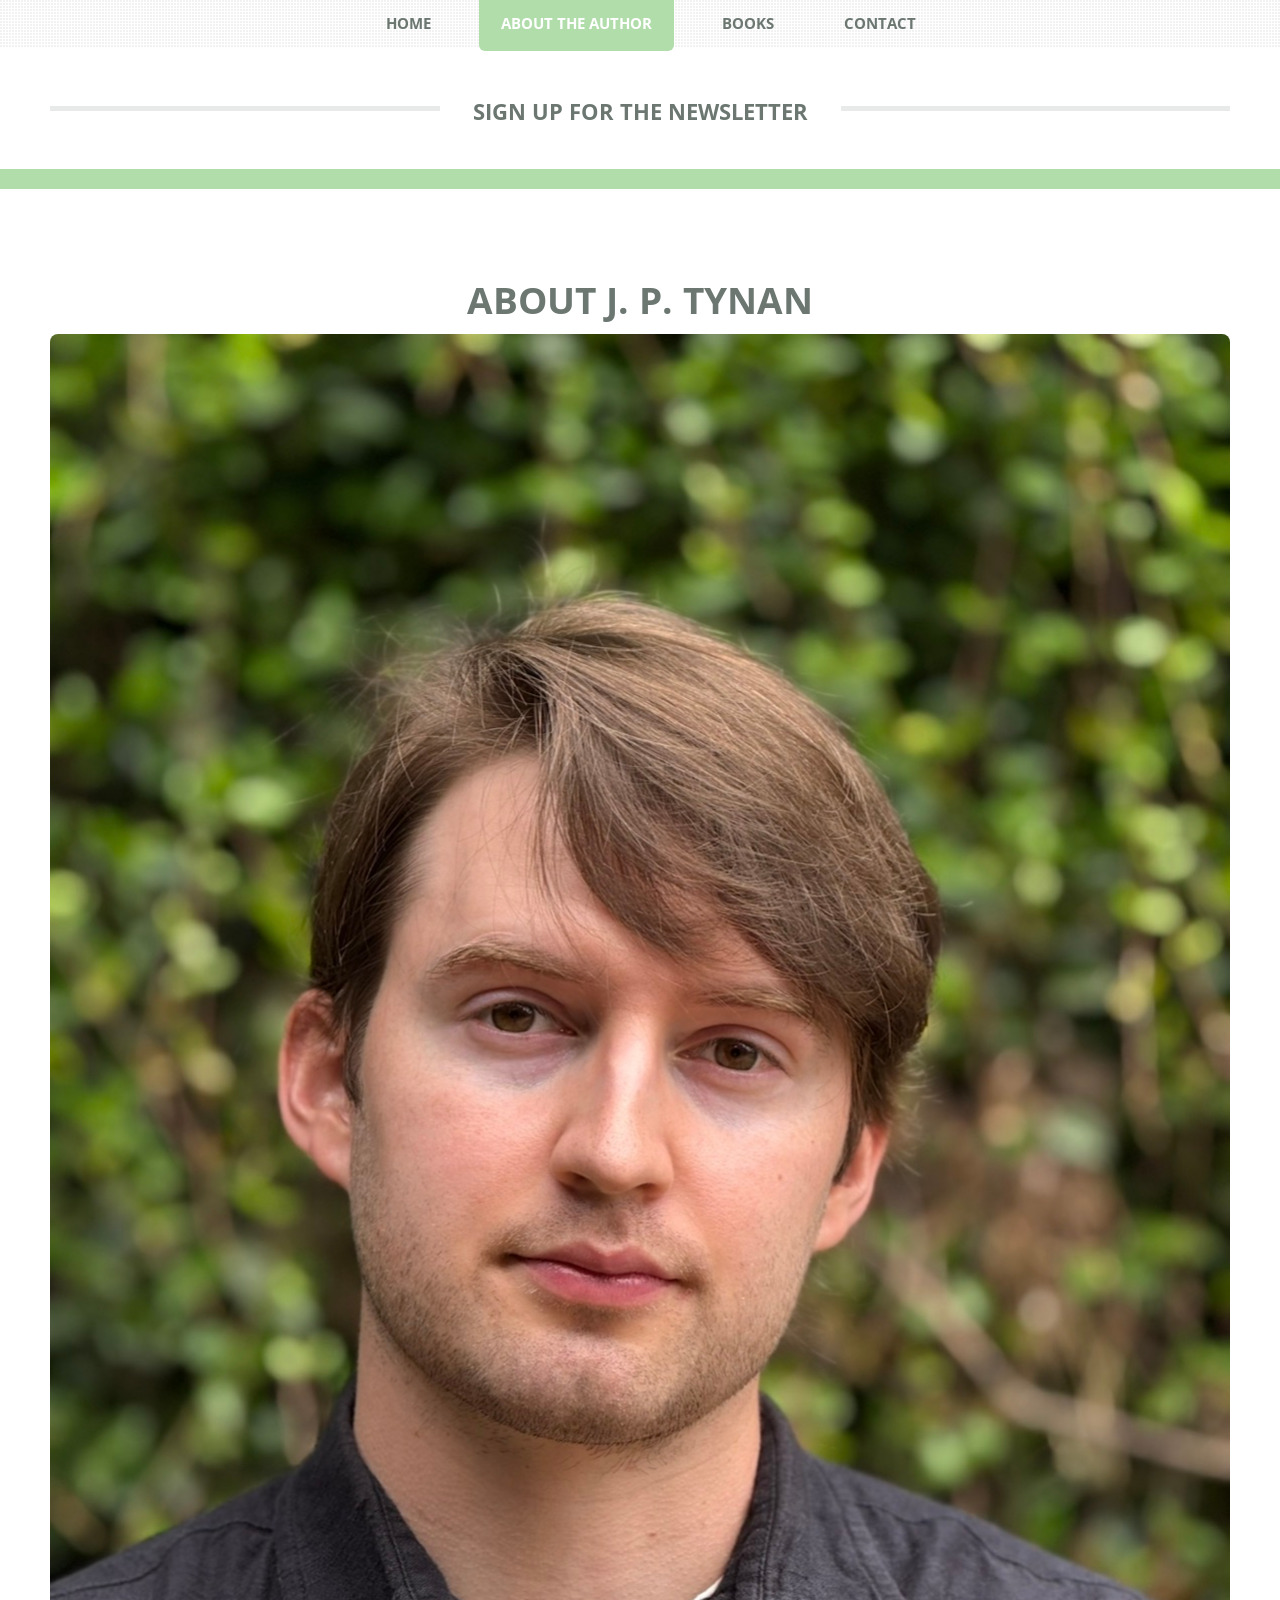
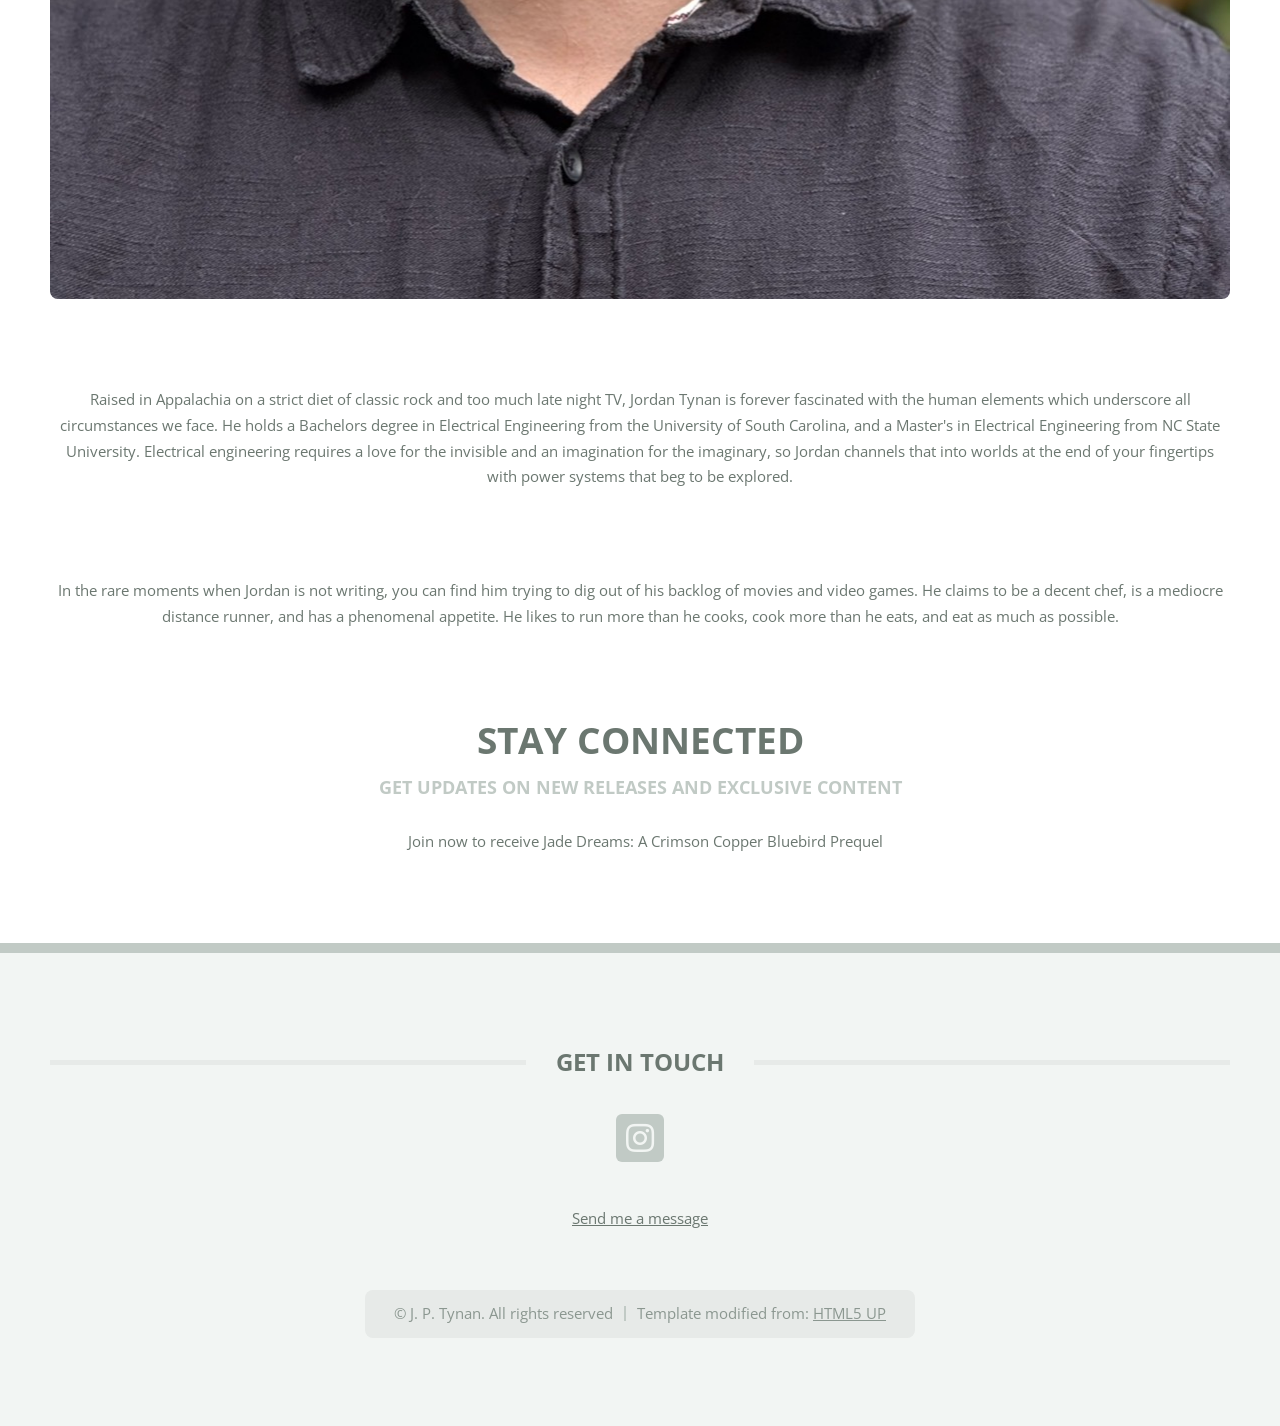
==== commit fa4df943: "Update structure of the about.html file" ====
--- a/about.html
+++ b/about.html
@@ -43,12 +43,11 @@
 			<!-- Main -->
 				<section id="main">
 					<div class="container">
-						<div class="row">
+						<div class="row gtr-200">
 							<div class="col-12">
-								<div class="content">
 
-									<!-- About Header -->
-										<article class="box page-content">
+								<!-- About Section -->
+									<section class="box highlight">
 										<header>
 											<h2>About J. P. Tynan</h2>
 										</header>
@@ -105,7 +104,7 @@
 										<h2 class="major"><span>Get in Touch</span></h2>
 										<ul class="contact">
 
-											<li><a class="icon brands fa-instagram" href="#"><span class="label">Instagram</span></a></li>
+											<li><a class="icon brands fa-instagram" href="http://www.instagram.com/thejordantynan"><span class="label">Instagram</span></a></li>
 			
 										</ul>
 										<p><a href="contact.html">Send me a message</a></p>
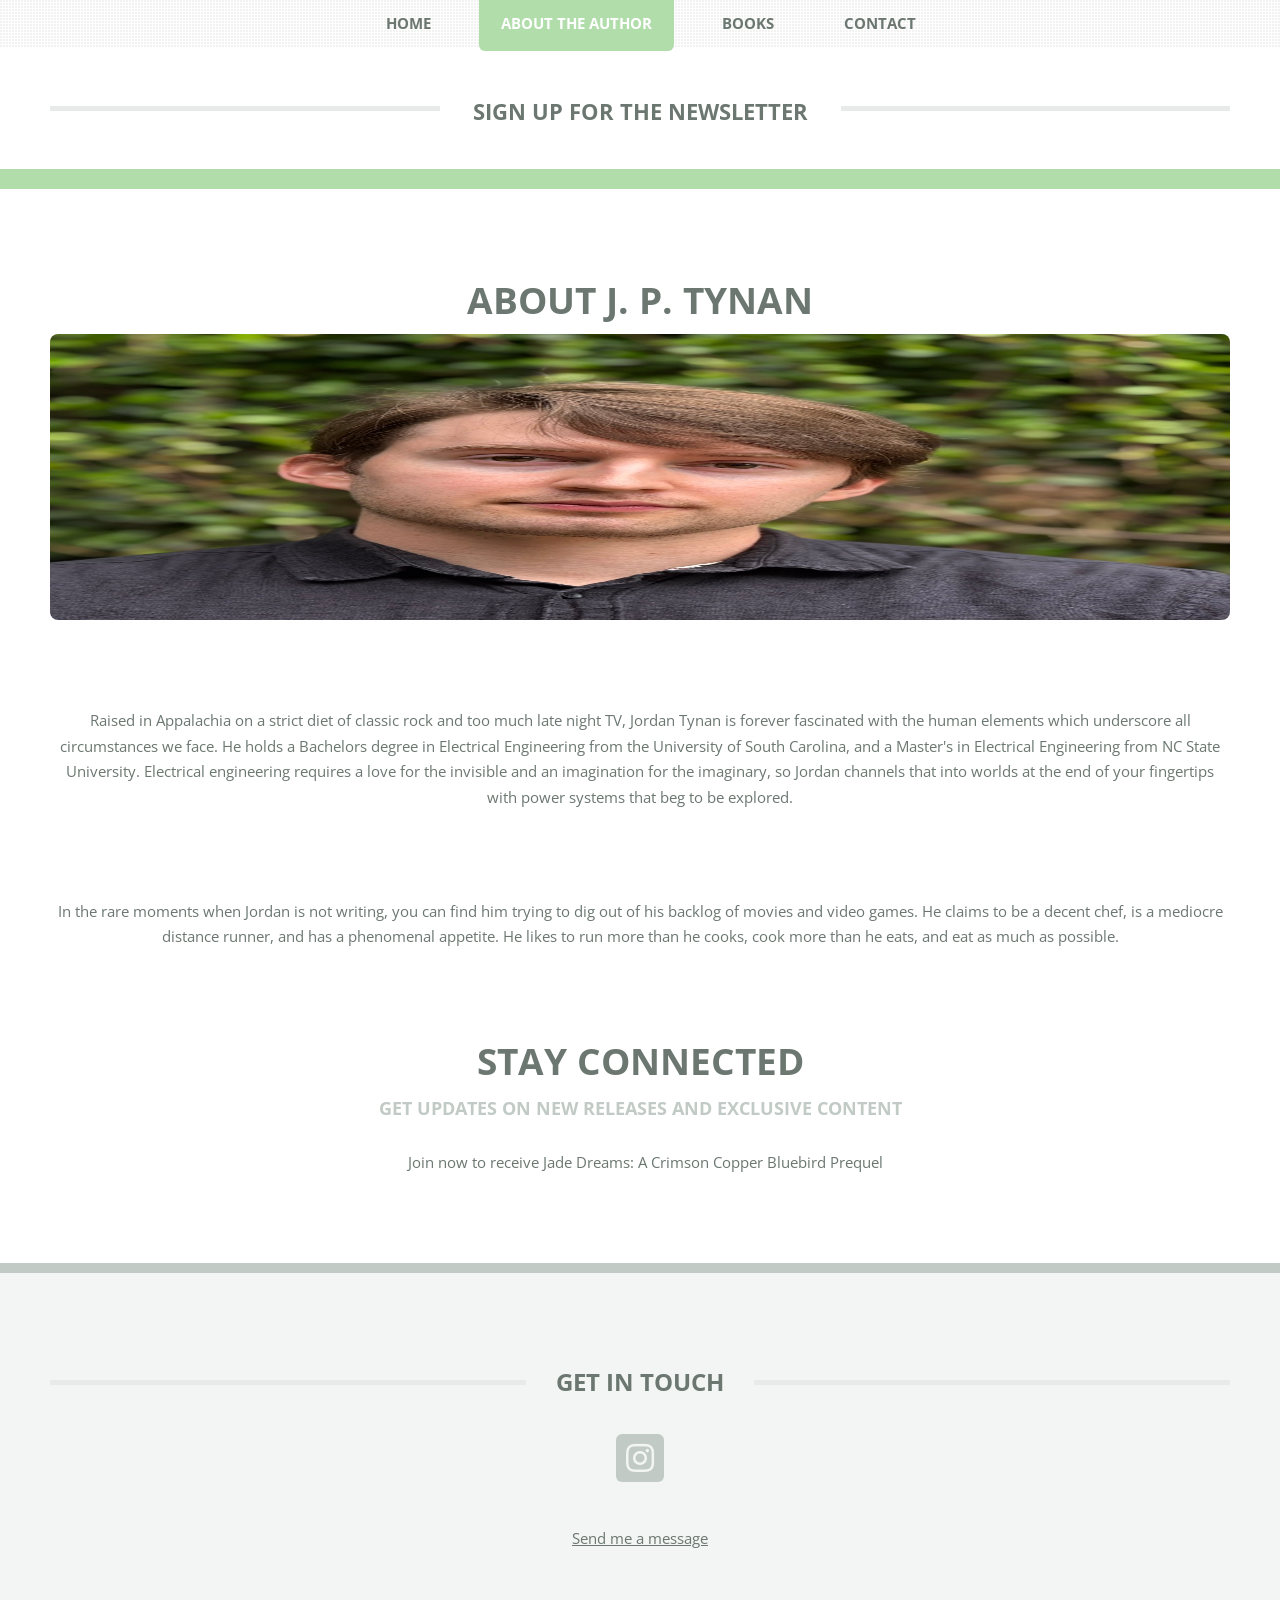
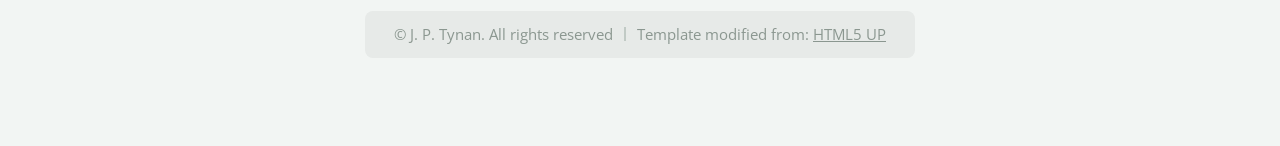
==== commit 2619da7f: "Enhance author image alt text for accessibility Updated the alt attribute of the author image for be" ====
--- a/about.html
+++ b/about.html
@@ -54,7 +54,7 @@
 
 
 											<section>
-												<span class="image featured"><img src="images/authorpicjpt.jpg" alt="Author Photo" /></span>
+												<span class="image featured"><img src="images/authorpicjpt.jpg" alt="Author photo of J. P. Tynan, shows a moderately handsome man (at least his grandma says so), in a black button up with a blurred woodsy background. The author looks ahead, unsmiling, as if he is preparing to tell a dry humored joke. He has honey brown eyes and honey brown hair, with a tasteful stubble beard." width=auto height="286"/></span>
 											</section>
 
 											<section>
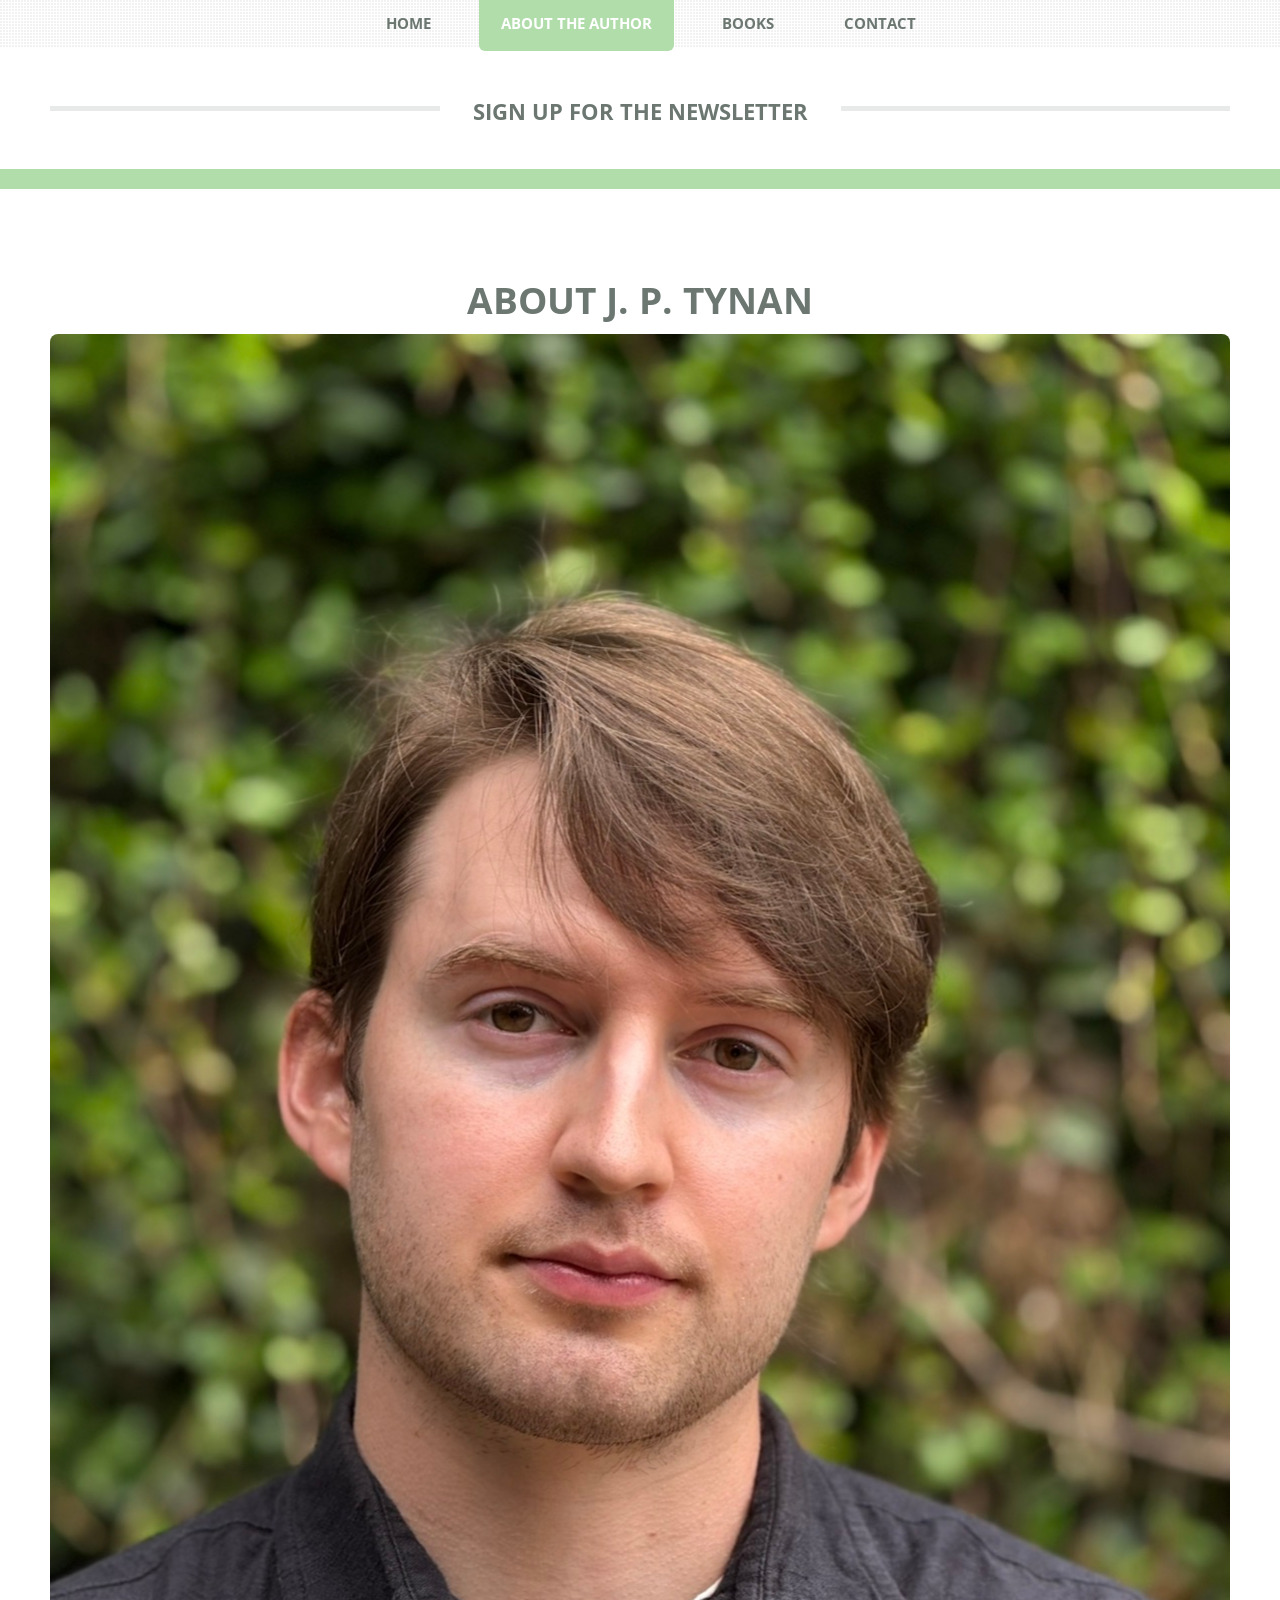
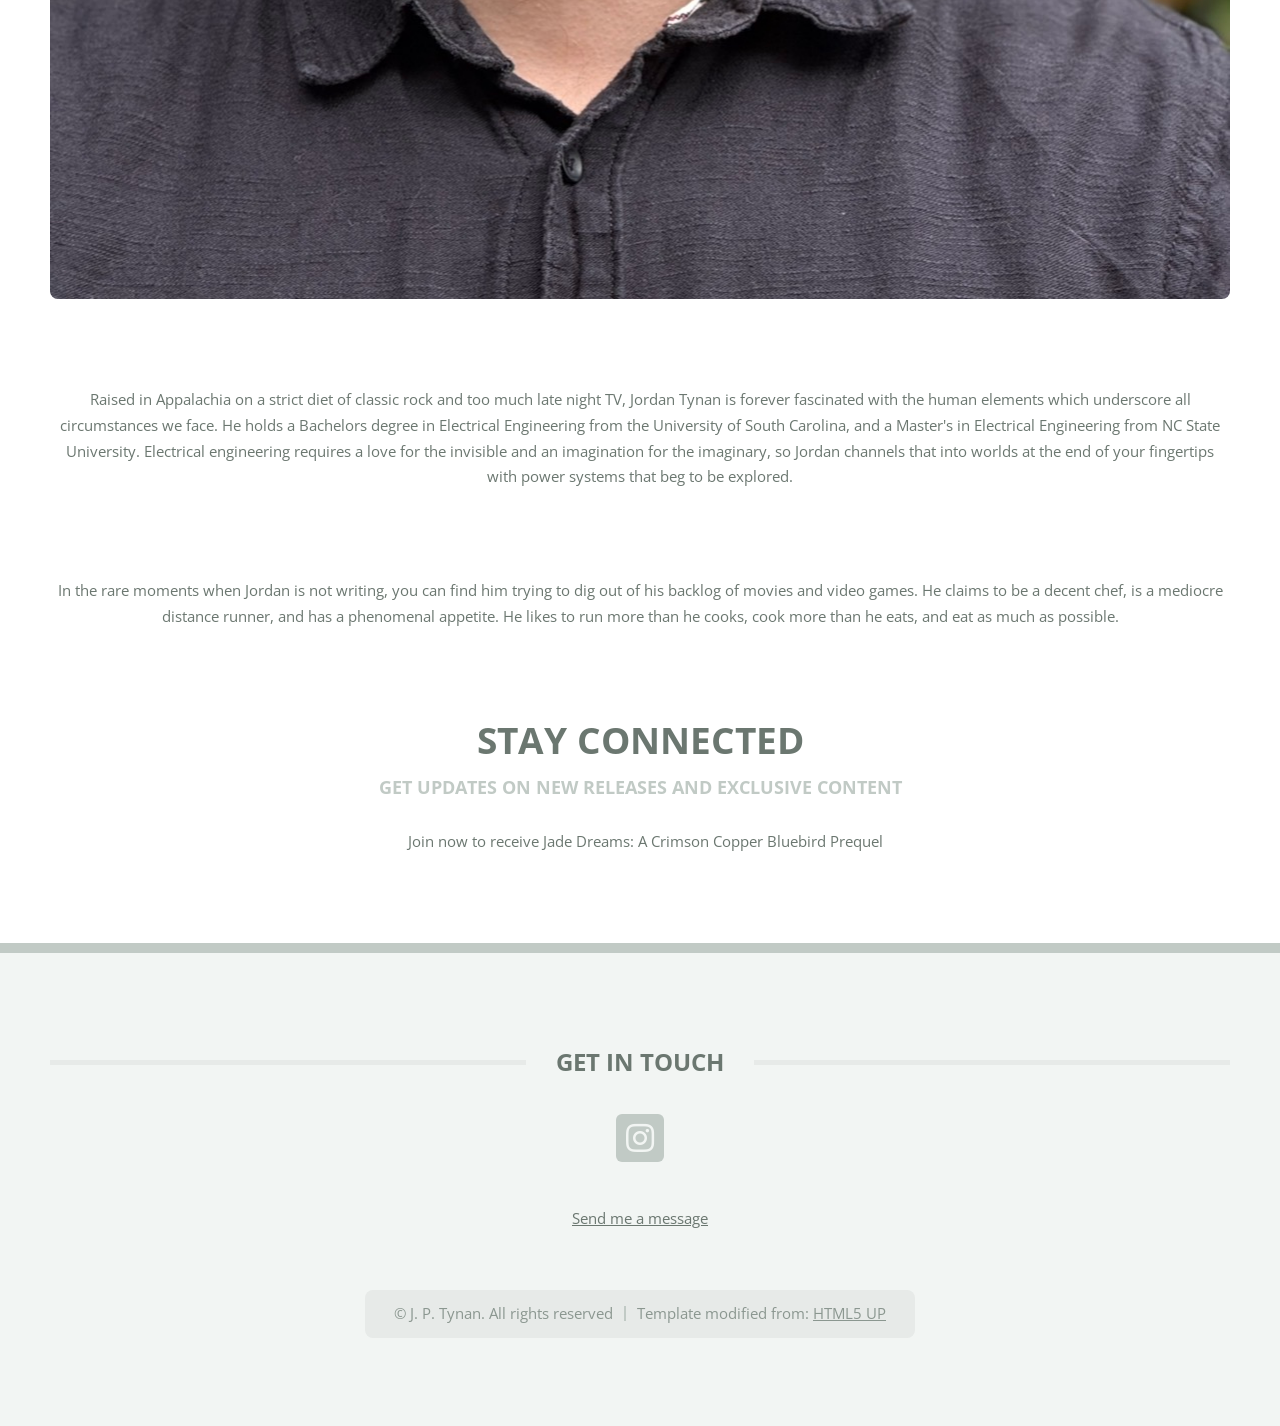
==== commit 55cede70: "Adjust image dimensions for author photo Updated image width and height attributes for author photo." ====
--- a/about.html
+++ b/about.html
@@ -54,7 +54,7 @@
 
 
 											<section>
-												<span class="image featured"><img src="images/authorpicjpt.jpg" alt="Author photo of J. P. Tynan, shows a moderately handsome man (at least his grandma says so), in a black button up with a blurred woodsy background. The author looks ahead, unsmiling, as if he is preparing to tell a dry humored joke. He has honey brown eyes and honey brown hair, with a tasteful stubble beard." width=auto height="286"/></span>
+												<span class="image featured"><img src="images/authorpicjpt.jpg" alt="Author photo of J. P. Tynan, shows a moderately handsome man (at least his grandma says so), in a black button up with a blurred woodsy background. The author looks ahead, unsmiling, as if he is preparing to tell a dry humored joke. He has honey brown eyes and honey brown hair, with a tasteful stubble beard." width=50% height=auto/></span>
 											</section>
 
 											<section>
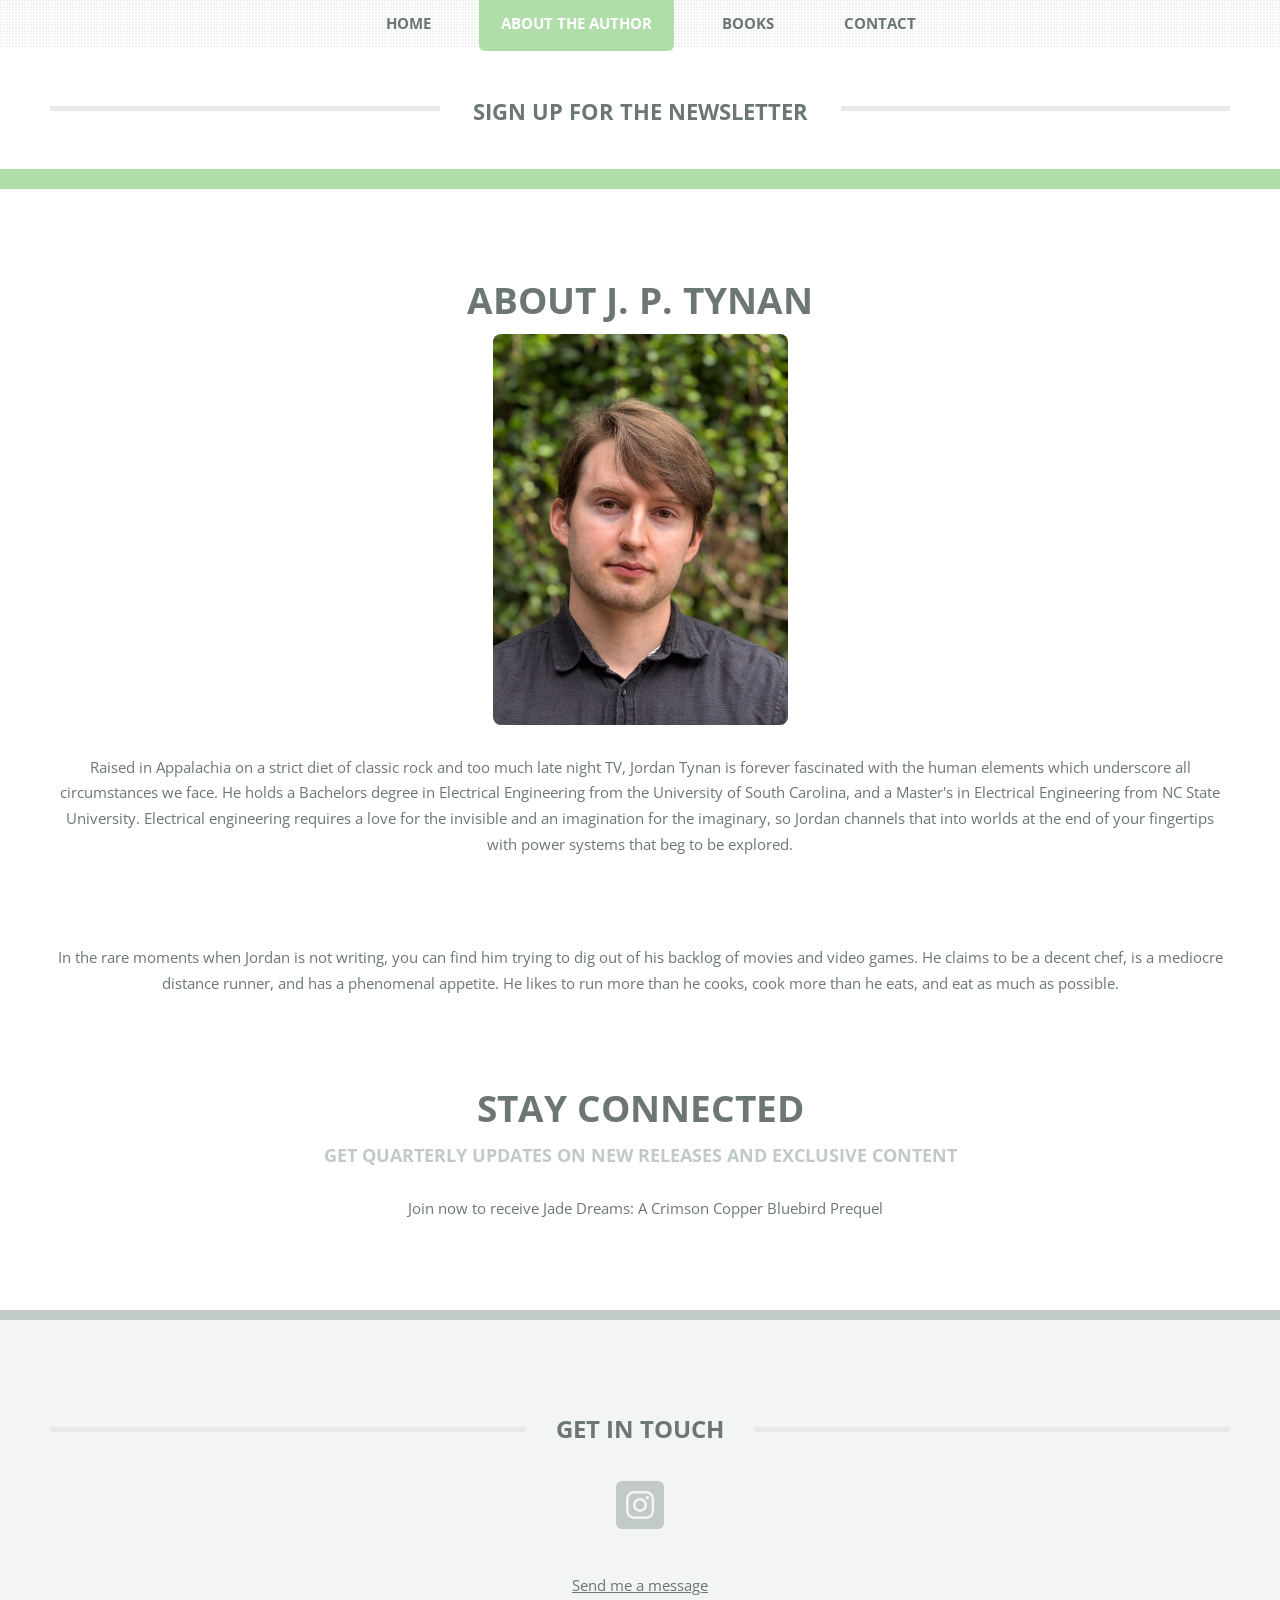
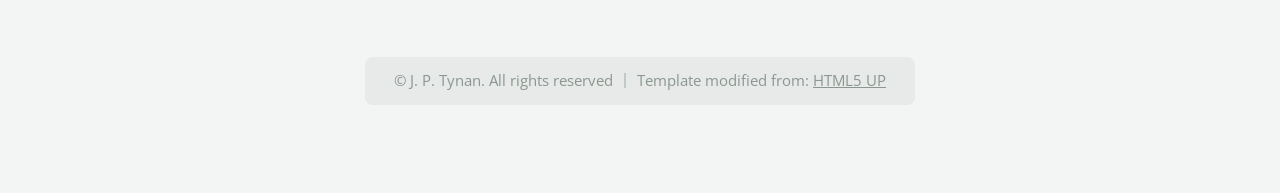
==== commit 2771f92c: "Add files via upload" ====
--- a/about.html
+++ b/about.html
@@ -54,10 +54,8 @@
 
 
 											<section>
-												<span class="image featured"><img src="images/authorpicjpt.jpg" alt="Author photo of J. P. Tynan, shows a moderately handsome man (at least his grandma says so), in a black button up with a blurred woodsy background. The author looks ahead, unsmiling, as if he is preparing to tell a dry humored joke. He has honey brown eyes and honey brown hair, with a tasteful stubble beard." width=50% height=auto/></span>
-											</section>
-
-											<section>
+												<span class="image featured"><img src="images/authorpicjpt.jpg" style="width: 25%; height: auto; display: block; margin: 0 auto;" alt="Author photo of J. P. Tynan, shows a moderately handsome man (at least his grandma says so), in a black button up with a blurred woodsy background. The author looks ahead, unsmiling, as if he is preparing to tell a dry humored joke. He has honey brown eyes and honey brown hair, with a tasteful stubble beard."/></span>
+		
 										
 												<p>
 													Raised in Appalachia on a strict diet of classic rock and too much late night TV, Jordan Tynan is forever fascinated with the human elements which underscore all circumstances we face. He holds a Bachelors degree in Electrical Engineering from the University of South Carolina, and a Master's in Electrical Engineering from NC State University. Electrical engineering requires a love for the invisible and an imagination for the imaginary, so Jordan channels that into worlds at the end of your fingertips with power systems that beg to be explored.
@@ -77,7 +75,7 @@
 									<section class="box highlight">
 										<header>
 											<h2>Stay Connected</h2>
-											<p>Get updates on new releases and exclusive content</p>
+											<p>Get Quarterly updates on new releases and exclusive content</p>
 										</header>
 										<!-- MailerLite Embedded Form -->
 										<div class="ml-embedded" data-form="lwYm4b"></div>
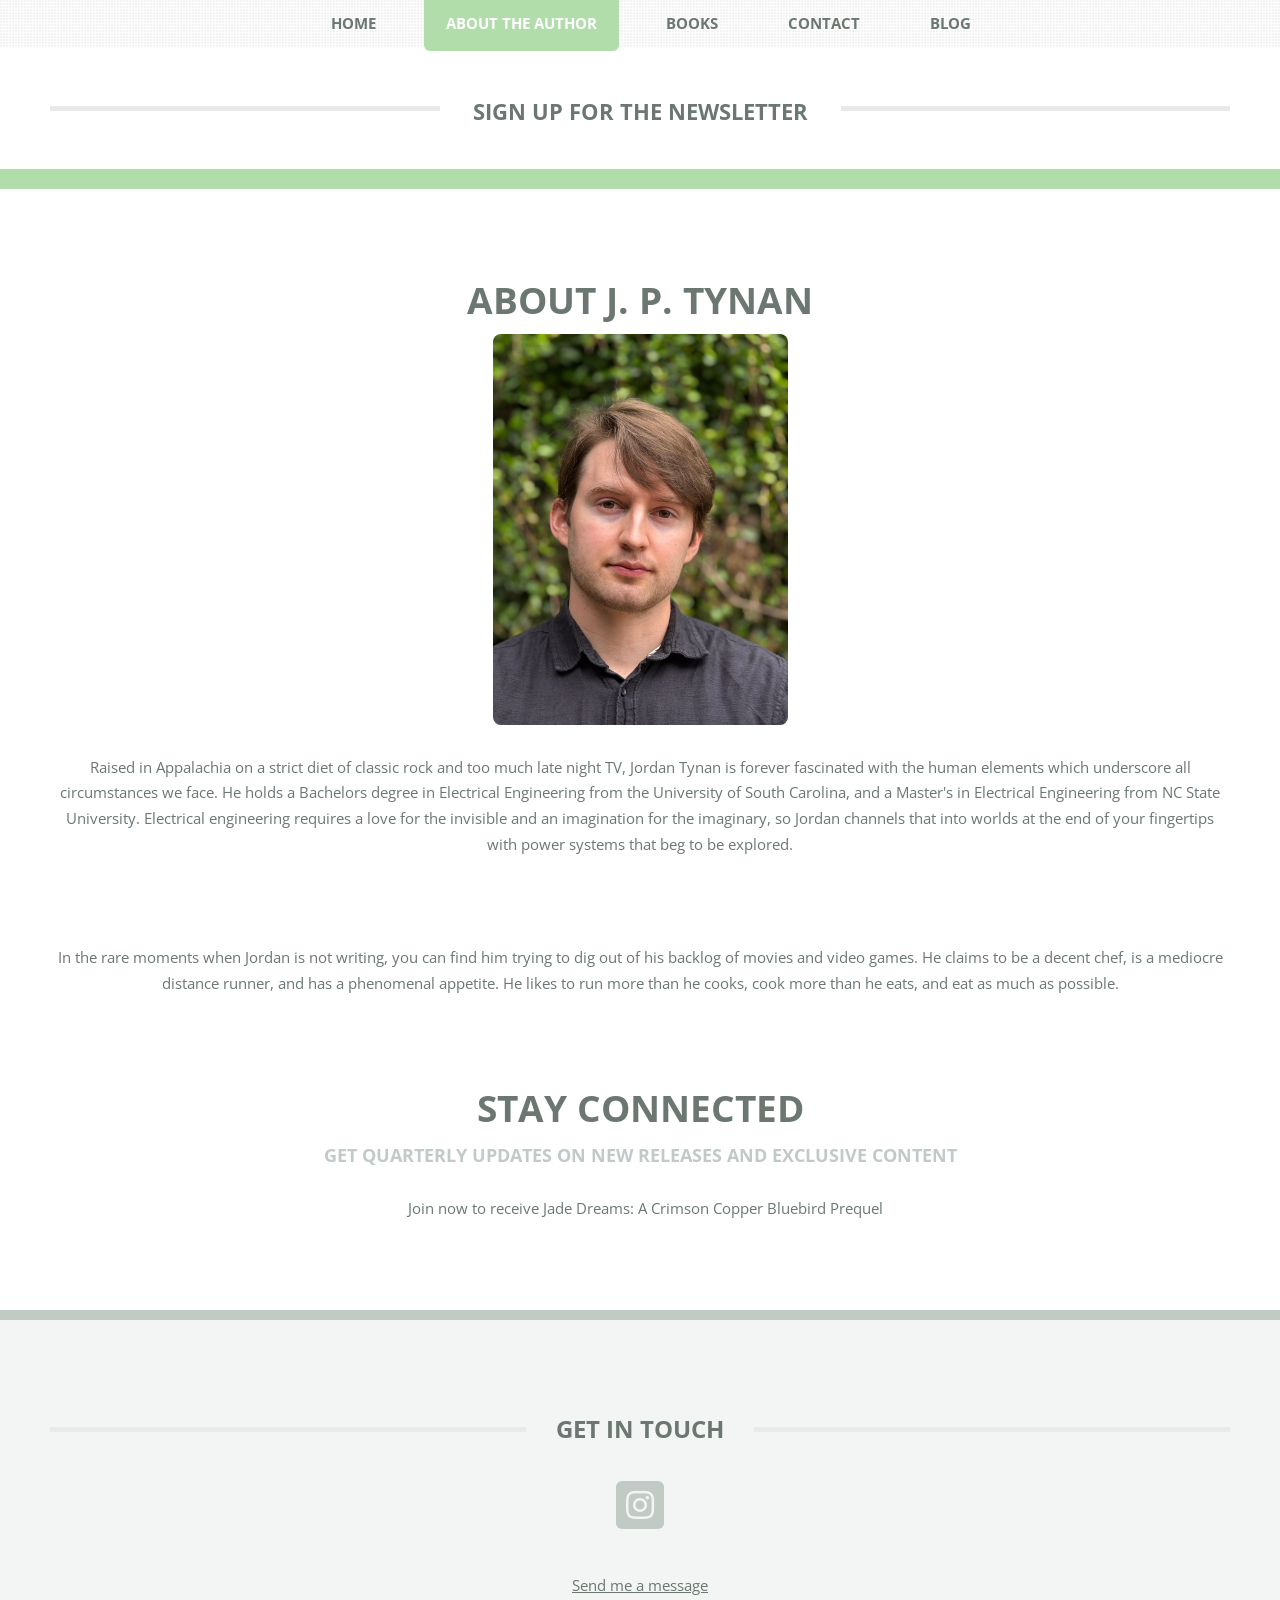
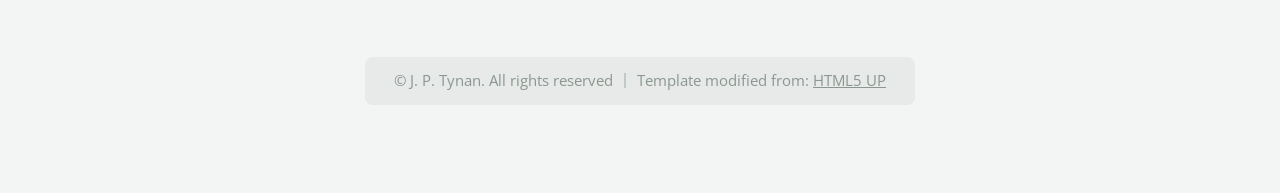
==== commit 93dc3834: "Add files via upload added blog" ====
--- a/about.html
+++ b/about.html
@@ -37,6 +37,7 @@
 							</ul>
 						</li>
 						<li><a href="contact.html">Contact</a></li>
+						<li><a href="blog.html">Blog</a></li>
 					</ul>
 				</nav>
 
